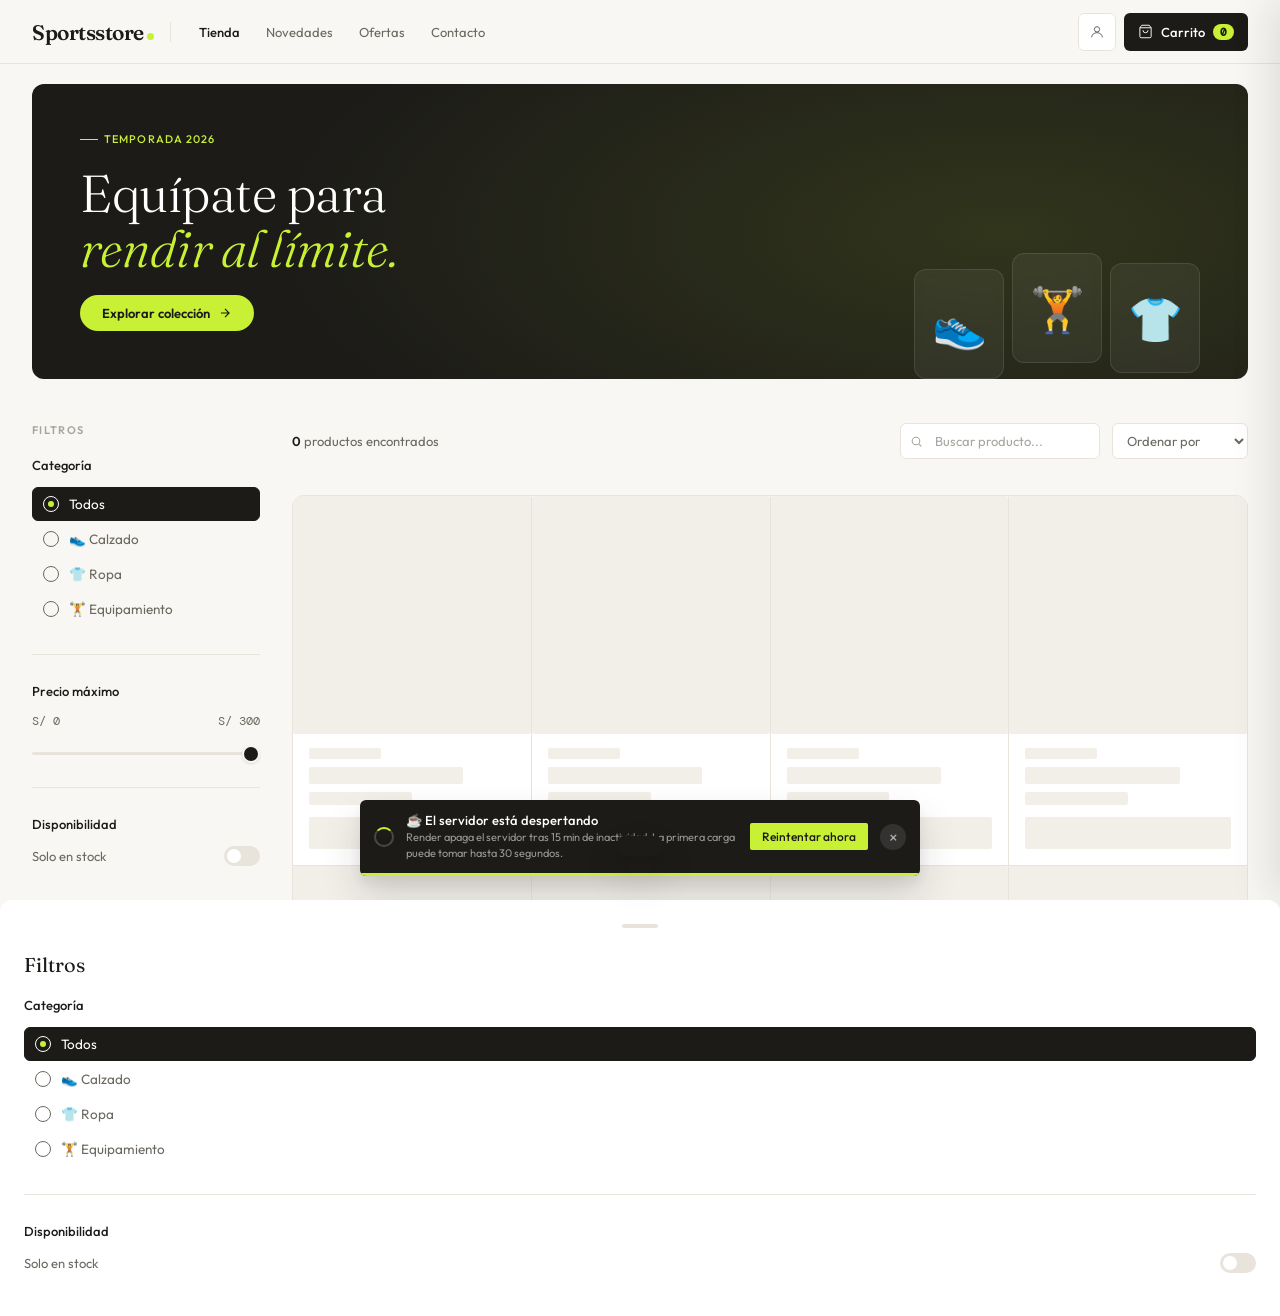
==== index.html @ 64b581b5 "first commit" ====
<!DOCTYPE html>
<html lang="es">
<head>
<meta charset="UTF-8">
<meta name="viewport" content="width=device-width, initial-scale=1.0">
<title>Sportsstore — Equipamiento Deportivo</title>
<link rel="preconnect" href="https://fonts.googleapis.com">
<link href="https://fonts.googleapis.com/css2?family=Fraunces:ital,wght@0,300;0,400;0,600;1,300;1,400&family=DM+Mono:wght@300;400&family=Outfit:wght@300;400;500;600&display=swap" rel="stylesheet">
<link rel="stylesheet" href="styles.css">
</head>
<body>

<nav class="nav">
  <div class="nav-brand">Sportsstore<span class="dot"></span></div>
  <div class="nav-sep"></div>
  <div class="nav-links">
    <button class="nav-link on">Tienda</button>
    <button class="nav-link">Novedades</button>
    <button class="nav-link">Ofertas</button>
    <button class="nav-link">Contacto</button>
  </div>
  <div class="nav-spacer"></div>
  <div class="nav-actions">
    <div id="auth-area">
      <button class="nav-btn" onclick="openModal('login')" title="Iniciar sesión">
        <svg width="16" height="16" viewBox="0 0 24 24" fill="none" stroke="currentColor" stroke-width="1.5"><circle cx="12" cy="8" r="4"/><path d="M4 20c0-4 3.6-7 8-7s8 3 8 7"/></svg>
      </button>
    </div>
    <button class="cart-trigger" onclick="openCart()">
      <svg width="15" height="15" viewBox="0 0 24 24" fill="none" stroke="currentColor" stroke-width="1.5"><path d="M6 2L3 6v14a2 2 0 002 2h14a2 2 0 002-2V6l-3-4z"/><line x1="3" y1="6" x2="21" y2="6"/><path d="M16 10a4 4 0 01-8 0"/></svg>
      <span class="cart-trigger-text">Carrito</span>
      <span class="cart-n" id="cart-count">0</span>
    </button>
  </div>
</nav>

<div class="hero">
  <div class="hero-content">
    <div class="hero-tag">Temporada 2026</div>
    <h1 class="hero-title">Equípate para<br><em>rendir al límite.</em></h1>
    <button class="hero-cta" onclick="scrollToGrid()">
      Explorar colección
      <svg width="14" height="14" viewBox="0 0 24 24" fill="none" stroke="currentColor" stroke-width="2"><path d="M5 12h14M12 5l7 7-7 7"/></svg>
    </button>
  </div>
  <div class="hero-visual">
    <div class="hero-icon">👟</div>
    <div class="hero-icon">🏋️</div>
    <div class="hero-icon">👕</div>
  </div>
</div>

<div class="page" id="grid-anchor">
  <aside class="sidebar" id="sidebar-desktop">
    <div class="sidebar-hd">Filtros</div>
    <div class="filter-block">
      <div class="filter-block-title">Categoría</div>
      <div id="cat-list">
        <div class="cat-opt on" onclick="setFilter('ALL',this)"><div class="radio"></div>Todos<span class="cat-count" id="cnt-all"></span></div>
        <div class="cat-opt" onclick="setFilter('FOOTWEAR',this)"><div class="radio"></div>👟 Calzado<span class="cat-count" id="cnt-fw"></span></div>
        <div class="cat-opt" onclick="setFilter('CLOTHING',this)"><div class="radio"></div>👕 Ropa<span class="cat-count" id="cnt-cl"></span></div>
        <div class="cat-opt" onclick="setFilter('EQUIPMENT',this)"><div class="radio"></div>🏋️ Equipamiento<span class="cat-count" id="cnt-eq"></span></div>
      </div>
    </div>
    <div class="sdiv"></div>
    <div class="filter-block">
      <div class="filter-block-title">Precio máximo</div>
      <div class="price-vals"><span>S/ 0</span><span id="price-lbl">S/ 300</span></div>
      <input type="range" class="slider" min="0" max="300" value="300" id="price-slider" oninput="onPrice(this.value)">
    </div>
    <div class="sdiv"></div>
    <div class="filter-block">
      <div class="filter-block-title">Disponibilidad</div>
      <div class="toggle-row">
        <span>Solo en stock</span>
        <label class="toggle">
          <input type="checkbox" id="stock-toggle" onchange="onStockToggle()">
          <div class="toggle-track"></div>
          <div class="toggle-thumb"></div>
        </label>
      </div>
    </div>
  </aside>

  <main class="main">
    <div class="toolbar">
      <div class="result-info"><strong id="res-n">0</strong> productos encontrados</div>
      <div class="search-box">
        <svg class="ico" width="13" height="13" viewBox="0 0 24 24" fill="none" stroke="currentColor" stroke-width="2"><circle cx="11" cy="11" r="7"/><path d="M21 21l-4.35-4.35"/></svg>
        <input type="text" placeholder="Buscar producto..." autocomplete="off" name="product-search" id="search-in" oninput="onSearch(this.value)">
      </div>
      <select class="sort-sel" onchange="onSort(this.value)">
        <option value="">Ordenar por</option>
        <option value="price-asc">Precio: menor</option>
        <option value="price-desc">Precio: mayor</option>
        <option value="name">Nombre A–Z</option>
        <option value="stock">Más disponibles</option>
      </select>
    </div>
    <div class="chips-row" id="chips-row"></div>
    <div class="pgrid" id="pgrid"></div>
  </main>
</div>

<!-- MOBILE FILTER FAB -->
<button class="filter-fab" onclick="openSheet()" title="Filtros">⚙</button>
<div class="filter-sheet-bg" id="sheet-bg" onclick="closeSheet()"></div>
<div class="filter-sheet" id="filter-sheet">
  <div class="sheet-handle"></div>
  <div style="font-family:'Fraunces',serif;font-size:20px;font-weight:400;margin-bottom:1.25rem">Filtros</div>
  <div class="filter-block">
    <div class="filter-block-title">Categoría</div>
    <div id="cat-list-m">
      <div class="cat-opt on" onclick="setFilter('ALL',this,true)"><div class="radio"></div>Todos</div>
      <div class="cat-opt" onclick="setFilter('FOOTWEAR',this,true)"><div class="radio"></div>👟 Calzado</div>
      <div class="cat-opt" onclick="setFilter('CLOTHING',this,true)"><div class="radio"></div>👕 Ropa</div>
      <div class="cat-opt" onclick="setFilter('EQUIPMENT',this,true)"><div class="radio"></div>🏋️ Equipamiento</div>
    </div>
  </div>
  <div class="sdiv"></div>
  <div class="filter-block">
    <div class="filter-block-title">Disponibilidad</div>
    <div class="toggle-row">
      <span>Solo en stock</span>
      <label class="toggle">
        <input type="checkbox" id="stock-toggle-m" onchange="onStockToggle()">
        <div class="toggle-track"></div>
        <div class="toggle-thumb"></div>
      </label>
    </div>
  </div>
  <button class="btn-submit" style="margin-top:1rem" onclick="closeSheet()">Aplicar filtros</button>
</div>

<!-- AUTH MODAL -->
<div class="overlay" id="auth-ov" onclick="overlayClick(event,'auth-ov')">
  <div class="modal">
    <button class="modal-x" onclick="closeOverlay('auth-ov')">×</button>
    <div class="modal-logo">Sportsstore<span class="dot"></span></div>
    <div id="frm-login">
      <h2 class="modal-h">Bienvenido</h2>
      <p class="modal-sub">Inicia sesión para comprar y ver tus pedidos.</p>
      <div class="modal-msg err" id="le"></div>
      <div class="fld"><label>Correo electrónico</label><input type="email" id="l-em" placeholder="tu@correo.com" autocomplete="email"></div>
      <div class="fld"><label>Contraseña</label><input type="password" id="l-pw" placeholder="••••••••" autocomplete="current-password" onkeydown="if(event.key==='Enter')doLogin()"></div>
      <button class="btn-submit" onclick="doLogin()">Iniciar sesión</button>
      <div class="modal-switch">¿Sin cuenta? <a onclick="switchForm('register')">Regístrate gratis</a></div>
    </div>
    <div id="frm-register" style="display:none">
      <h2 class="modal-h">Crear cuenta</h2>
      <p class="modal-sub">Únete y empieza a comprar hoy.</p>
      <div class="modal-msg err" id="re"></div>
      <div class="modal-msg ok" id="rs"></div>
      <div class="fld-row">
        <div class="fld"><label>Nombre</label><input type="text" id="r-fn" placeholder="Juan" autocomplete="given-name"></div>
        <div class="fld"><label>Apellido</label><input type="text" id="r-ln" placeholder="Pérez" autocomplete="family-name"></div>
      </div>
      <div class="fld"><label>Correo</label><input type="email" id="r-em" placeholder="tu@correo.com" autocomplete="email"></div>
      <div class="fld"><label>Contraseña</label><input type="password" id="r-pw" placeholder="Mínimo 8 caracteres" autocomplete="new-password"></div>
      <button class="btn-submit" onclick="doRegister()">Crear cuenta</button>
      <div class="modal-switch">¿Ya tienes cuenta? <a onclick="switchForm('login')">Iniciar sesión</a></div>
    </div>
  </div>
</div>

<!-- CART SIDEBAR -->
<div class="cart-bg" id="cart-bg" onclick="closeCart()"></div>
<div class="cart-panel" id="cart-panel">
  <div class="cart-hd">
    <div class="cart-hd-left">
      <h3 class="cart-title">Mi carrito</h3>
      <span class="cart-n-badge" id="cart-badge-n">0 items</span>
    </div>
    <button class="cart-close" onclick="closeCart()">×</button>
  </div>
  <div class="cart-body" id="cart-body"></div>
  <div class="cart-ft" id="cart-ft" style="display:none">
    <div class="cart-rows">
      <div class="cart-row"><span>Subtotal</span><span id="ct-sub" style="font-family:'DM Mono',monospace">S/ 0.00</span></div>
      <div class="cart-row"><span>Envío</span><span class="free-ship">Gratis 🎉</span></div>
      <div class="cart-hr"></div>
      <div class="cart-row total"><span>Total</span><span class="total-val" id="ct-total">S/ 0.00</span></div>
    </div>
    <button class="btn-checkout" onclick="doCheckout()">
      Confirmar pedido
      <svg width="14" height="14" viewBox="0 0 24 24" fill="none" stroke="currentColor" stroke-width="2"><path d="M5 12h14M12 5l7 7-7 7"/></svg>
    </button>
    <div class="secure-note">
      <svg width="11" height="11" viewBox="0 0 24 24" fill="none" stroke="currentColor" stroke-width="2"><rect x="3" y="11" width="18" height="11" rx="2"/><path d="M7 11V7a5 5 0 0110 0v4"/></svg>
      Pago seguro · Devolución gratis
    </div>
  </div>
</div>

<!-- COLD START BANNER -->
<div class="cold-banner" id="cold-banner"></div>

<div class="toast" id="toast">
  <span class="toast-icon" id="t-icon"></span>
  <span id="t-msg"></span>
</div>

<script src="app.js"></script>
</body>
</html>
---- styles.css ----
/* ═══════════════════════════════════════════
   RESET & TOKENS
═══════════════════════════════════════════ */
*{margin:0;padding:0;box-sizing:border-box}
:root{
  --ink:#1C1B18;--ink2:#3A3832;--ink3:#6B6860;--ink4:#A8A59E;
  --paper:#F9F7F3;--paper2:#F2EFE9;--paper3:#E8E4DC;
  --lime:#C8F135;--lime-dark:#9BBF1A;
  --white:#FFFFFF;--red:#D93025;--green:#1A7A45;--amber:#B45309;
  --r:2px;--r2:6px;--r3:12px;--r4:100px;
  --nav-h:64px;--sidebar:260px;
  --transition:.2s cubic-bezier(.4,0,.2,1);
  --shadow-sm:0 1px 3px rgba(28,27,24,.08),0 1px 2px rgba(28,27,24,.06);
  --shadow:0 4px 16px rgba(28,27,24,.10),0 2px 6px rgba(28,27,24,.06);
  --shadow-lg:0 20px 40px rgba(28,27,24,.14),0 8px 16px rgba(28,27,24,.08);
}
html{scroll-behavior:smooth;-webkit-font-smoothing:antialiased;overflow-x:hidden}
body{font-family:'Outfit',sans-serif;background:var(--paper);color:var(--ink);min-height:100vh;overflow-x:hidden;max-width:100vw}
img,svg{display:block}
button,input,select{font-family:inherit}

/* NAV */
.nav{position:sticky;top:0;z-index:200;height:var(--nav-h);display:flex;align-items:center;padding:0 clamp(1rem,3vw,2rem);gap:1rem;background:rgba(249,247,243,.92);backdrop-filter:blur(20px);border-bottom:1px solid var(--paper3);width:100%;overflow:hidden}
.nav-brand{font-family:'Fraunces',serif;font-size:21px;font-weight:600;letter-spacing:-.5px;color:var(--ink);display:flex;align-items:baseline;gap:1px;flex-shrink:0}
.nav-brand .dot{width:7px;height:7px;border-radius:50%;background:var(--lime);margin-left:2px;margin-bottom:2px;display:inline-block;flex-shrink:0}
.nav-sep{width:1px;height:20px;background:var(--paper3);flex-shrink:0}
.nav-links{display:flex;gap:.125rem;overflow:hidden}
.nav-link{font-size:13px;font-weight:400;color:var(--ink3);background:none;border:none;cursor:pointer;padding:6px 12px;border-radius:var(--r2);transition:color var(--transition),background var(--transition);white-space:nowrap}
.nav-link:hover{color:var(--ink);background:var(--paper2)}
.nav-link.on{color:var(--ink);font-weight:500}
.nav-spacer{flex:1;min-width:0}
.nav-actions{display:flex;align-items:center;gap:.5rem;flex-shrink:0}
.nav-btn{width:38px;height:38px;border-radius:var(--r2);border:1px solid var(--paper3);background:var(--white);cursor:pointer;display:flex;align-items:center;justify-content:center;color:var(--ink3);transition:all var(--transition);flex-shrink:0}
.nav-btn:hover{border-color:var(--ink3);color:var(--ink);background:var(--paper2)}
.cart-trigger{display:flex;align-items:center;gap:8px;height:38px;padding:0 14px;background:var(--ink);color:var(--white);border:none;border-radius:var(--r2);font-size:13px;font-weight:500;cursor:pointer;transition:opacity var(--transition);flex-shrink:0}
.cart-trigger:hover{opacity:.82}
.cart-trigger-text{white-space:nowrap}
.cart-n{background:var(--lime);color:var(--ink);font-size:11px;font-weight:600;border-radius:var(--r4);padding:1px 7px;min-width:20px;text-align:center;font-family:'DM Mono',monospace;flex-shrink:0}
.auth-chip{display:flex;align-items:center;gap:7px;height:38px;padding:0 12px;border:1px solid var(--paper3);border-radius:var(--r4);background:var(--white);font-size:13px;white-space:nowrap;overflow:hidden;max-width:200px}
.auth-chip .dot{width:7px;height:7px;border-radius:50%;background:var(--green);flex-shrink:0}

/* HERO */
.hero{margin:1.25rem clamp(1rem,3vw,2rem);border-radius:var(--r3);overflow:hidden;background:var(--ink);color:var(--white);display:grid;grid-template-columns:1fr auto;align-items:stretch;min-height:200px;position:relative}
.hero::before{content:'';position:absolute;inset:0;background:radial-gradient(ellipse 60% 100% at 80% 50%, rgba(200,241,53,.12), transparent);pointer-events:none}
.hero-content{padding:clamp(1.5rem,4vw,3rem);position:relative;z-index:1;display:flex;flex-direction:column;justify-content:center;gap:1.25rem}
.hero-tag{display:inline-flex;align-items:center;gap:6px;font-size:11px;font-weight:500;text-transform:uppercase;letter-spacing:.1em;color:var(--lime)}
.hero-tag::before{content:'';width:18px;height:1px;background:var(--lime)}
.hero-title{font-family:'Fraunces',serif;font-size:clamp(28px,5vw,52px);font-weight:300;line-height:1.05;letter-spacing:-.5px}
.hero-title em{font-style:italic;color:var(--lime)}
.hero-cta{display:inline-flex;align-items:center;gap:8px;background:var(--lime);color:var(--ink);font-size:13px;font-weight:600;border:none;border-radius:var(--r4);padding:10px 22px;cursor:pointer;transition:transform var(--transition),box-shadow var(--transition);align-self:flex-start}
.hero-cta:hover{transform:translateY(-1px);box-shadow:0 8px 20px rgba(200,241,53,.35)}
.hero-cta svg{transition:transform var(--transition)}
.hero-cta:hover svg{transform:translateX(3px)}
.hero-visual{display:flex;align-items:flex-end;padding:0 clamp(1.5rem,4vw,3rem) 0 0;position:relative;z-index:1;gap:.5rem}
.hero-icon{width:clamp(60px,10vw,90px);height:clamp(70px,12vw,110px);background:rgba(255,255,255,.06);border:1px solid rgba(255,255,255,.1);border-radius:var(--r3);display:flex;align-items:center;justify-content:center;font-size:clamp(28px,5vw,44px);backdrop-filter:blur(4px)}
.hero-icon:nth-child(2){transform:translateY(-16px)}
.hero-icon:nth-child(3){transform:translateY(-6px)}

/* LAYOUT */
.page{display:flex;gap:0;max-width:1320px;margin:0 auto;padding:0 clamp(1rem,3vw,2rem) 5rem}

/* SIDEBAR */
.sidebar{width:var(--sidebar);flex-shrink:0;padding-right:2rem;padding-top:1.5rem}
.sidebar-hd{font-size:11px;font-weight:600;text-transform:uppercase;letter-spacing:.12em;color:var(--ink4);margin-bottom:1.25rem}
.filter-block{margin-bottom:1.75rem}
.filter-block-title{font-size:13px;font-weight:500;color:var(--ink);margin-bottom:.875rem;display:flex;align-items:center;justify-content:space-between}
.filter-block-title button{font-size:11px;color:var(--ink4);background:none;border:none;cursor:pointer;font-family:'Outfit',sans-serif;transition:color var(--transition)}
.filter-block-title button:hover{color:var(--ink)}
.cat-opt{display:flex;align-items:center;gap:10px;padding:7px 10px;border-radius:var(--r2);cursor:pointer;color:var(--ink3);font-size:13.5px;transition:all var(--transition);margin-bottom:1px;border:1px solid transparent}
.cat-opt:hover{background:var(--paper2);color:var(--ink)}
.cat-opt.on{background:var(--ink);color:var(--white);border-color:var(--ink)}
.cat-opt .radio{width:16px;height:16px;border-radius:50%;border:1.5px solid currentColor;display:flex;align-items:center;justify-content:center;flex-shrink:0;transition:all var(--transition)}
.cat-opt.on .radio::after{content:'';width:6px;height:6px;border-radius:50%;background:var(--lime)}
.cat-count{margin-left:auto;font-size:11px;font-family:'DM Mono',monospace;opacity:.5}
.price-vals{display:flex;justify-content:space-between;font-size:12px;font-family:'DM Mono',monospace;color:var(--ink3);margin-bottom:.625rem}
.slider{width:100%;-webkit-appearance:none;appearance:none;height:3px;border-radius:10px;background:var(--paper3);cursor:pointer;outline:none}
.slider::-webkit-slider-thumb{-webkit-appearance:none;width:18px;height:18px;border-radius:50%;background:var(--ink);cursor:pointer;border:2px solid var(--paper);box-shadow:var(--shadow-sm);transition:transform var(--transition)}
.slider::-webkit-slider-thumb:hover{transform:scale(1.2)}
.sizes{display:flex;flex-wrap:wrap;gap:.375rem}
.sz{font-size:12px;font-weight:500;padding:5px 12px;border:1px solid var(--paper3);border-radius:var(--r);cursor:pointer;background:var(--white);color:var(--ink3);transition:all var(--transition)}
.sz:hover{border-color:var(--ink3);color:var(--ink)}
.sz.on{background:var(--ink);color:var(--white);border-color:var(--ink)}
.sdiv{height:1px;background:var(--paper3);margin-bottom:1.75rem}
.toggle-row{display:flex;align-items:center;justify-content:space-between;font-size:13px;color:var(--ink3)}
.toggle{position:relative;width:36px;height:20px;flex-shrink:0}
.toggle input{opacity:0;width:0;height:0}
.toggle-track{position:absolute;inset:0;background:var(--paper3);border-radius:var(--r4);cursor:pointer;transition:background var(--transition)}
.toggle input:checked+.toggle-track{background:var(--ink)}
.toggle-thumb{position:absolute;top:3px;left:3px;width:14px;height:14px;border-radius:50%;background:var(--white);transition:transform var(--transition);pointer-events:none}
.toggle input:checked~.toggle-thumb{transform:translateX(16px)}

/* MAIN CONTENT */
.main{flex:1;min-width:0;padding-top:1.5rem}
.toolbar{display:flex;align-items:center;gap:.75rem;margin-bottom:1.25rem;flex-wrap:wrap}
.result-info{font-size:13px;color:var(--ink3);flex:1;min-width:80px}
.result-info strong{color:var(--ink);font-weight:600}
.search-box{position:relative;display:flex;align-items:center}
.search-box .ico{position:absolute;left:10px;color:var(--ink4);pointer-events:none;flex-shrink:0}
.search-box input{height:36px;padding:0 12px 0 34px;border:1px solid var(--paper3);border-radius:var(--r2);background:var(--white);color:var(--ink);font-size:13px;outline:none;width:clamp(130px,18vw,200px);transition:border var(--transition),width var(--transition)}
.search-box input:focus{border-color:var(--ink);width:clamp(160px,22vw,240px)}
.search-box input::placeholder{color:var(--ink4)}
.sort-sel{height:36px;padding:0 10px;border:1px solid var(--paper3);border-radius:var(--r2);background:var(--white);color:var(--ink3);font-size:13px;cursor:pointer;outline:none;font-family:'Outfit',sans-serif}
.chips-row{display:flex;gap:.375rem;flex-wrap:wrap;margin-bottom:1rem;align-items:center}
.chip{display:inline-flex;align-items:center;gap:5px;font-size:12px;padding:4px 10px;border:1px solid var(--paper3);border-radius:var(--r4);background:var(--white);color:var(--ink3)}
.chip-x{border:none;background:none;cursor:pointer;color:var(--ink4);font-size:15px;line-height:1;padding:0;transition:color var(--transition)}
.chip-x:hover{color:var(--red)}
.clear-btn{font-size:12px;color:var(--lime-dark);font-weight:500;border:none;background:none;cursor:pointer;font-family:'Outfit',sans-serif;padding:4px 8px;transition:opacity var(--transition)}
.clear-btn:hover{opacity:.7}

/* PRODUCT GRID */
.pgrid{display:grid;grid-template-columns:repeat(auto-fill,minmax(200px,1fr));gap:1px;background:var(--paper3);border:1px solid var(--paper3);border-radius:var(--r3);overflow:hidden}
.pcard{background:var(--white);display:flex;flex-direction:column;cursor:pointer;position:relative;transition:background var(--transition)}
.pcard:hover{background:var(--paper)}
.pcard-img{aspect-ratio:1/1;background:var(--paper2);display:flex;align-items:center;justify-content:center;font-size:clamp(40px,8vw,64px);position:relative;overflow:hidden;transition:transform var(--transition)}
.pcard:hover .pcard-img{transform:scale(1.02)}
.badge{position:absolute;top:.625rem;left:.625rem;font-size:10px;font-weight:600;padding:3px 8px;border-radius:var(--r4);letter-spacing:.04em;z-index:1}
.badge-sale{background:var(--lime);color:var(--ink)}
.badge-new{background:var(--ink);color:var(--white)}
.badge-out{background:var(--paper3);color:var(--ink4)}
.badge-low{background:#FEF3C7;color:#92400E}
.wish-btn{position:absolute;top:.625rem;right:.625rem;z-index:1;width:30px;height:30px;border-radius:50%;background:rgba(255,255,255,.88);border:none;cursor:pointer;display:flex;align-items:center;justify-content:center;opacity:0;transition:opacity var(--transition),transform var(--transition);backdrop-filter:blur(4px);color:var(--ink3)}
.pcard:hover .wish-btn{opacity:1}
.wish-btn:hover{transform:scale(1.12);color:var(--red)}
.pcard-body{padding:.875rem 1rem 1rem;display:flex;flex-direction:column;gap:.375rem;flex:1}
.pcard-cat{font-size:10px;color:var(--ink4);text-transform:uppercase;letter-spacing:.1em;font-weight:500}
.pcard-name{font-family:'Fraunces',serif;font-size:16px;font-weight:400;line-height:1.2;color:var(--ink)}
.pcard-brand{font-size:12px;color:var(--ink4)}
.pcard-stars{display:flex;align-items:center;gap:4px;margin-top:2px}
.stars{display:flex;gap:1px}
.star{font-size:11px;color:#F59E0B}
.star.off{color:var(--paper3)}
.review-n{font-size:11px;color:var(--ink4);font-family:'DM Mono',monospace}
.pcard-foot{display:flex;align-items:center;justify-content:space-between;margin-top:auto;padding-top:.625rem;gap:.5rem}
.pcard-price{font-family:'DM Mono',monospace;font-size:15px;font-weight:400;color:var(--ink)}
.out-txt{font-size:11px;color:var(--ink4);text-transform:uppercase;letter-spacing:.06em}
.add-btn{display:flex;align-items:center;gap:5px;font-size:12px;font-weight:500;padding:7px 13px;border-radius:var(--r);border:1.5px solid var(--paper3);background:var(--white);color:var(--ink);cursor:pointer;transition:all var(--transition);white-space:nowrap;flex-shrink:0}
.add-btn:hover{background:var(--ink);color:var(--white);border-color:var(--ink)}
.add-btn:active{transform:scale(.96)}
.stock-warn{font-size:11px;color:var(--amber);font-weight:500;margin-top:2px}

/* SKELETON */
.sk{background:var(--paper2);border-radius:var(--r);animation:pulse 1.4s ease-in-out infinite}
@keyframes pulse{0%,100%{opacity:1}50%{opacity:.35}}

/* EMPTY */
.empty{grid-column:1/-1;padding:5rem 2rem;text-align:center;background:var(--white)}
.empty-icon{font-size:48px;margin-bottom:1rem}
.empty-title{font-family:'Fraunces',serif;font-size:22px;font-weight:300;margin-bottom:.5rem}
.empty-sub{font-size:13px;color:var(--ink4);line-height:1.6}

/* ═══════════════════════════════════════════
   COLD START BANNER
═══════════════════════════════════════════ */
.cold-banner{
  position:fixed;bottom:1.5rem;left:50%;
  transform:translateX(-50%) translateY(calc(100% + 2rem));
  z-index:400;
  width:min(560px,calc(100vw - 2rem));
  background:var(--ink);color:var(--white);
  border-radius:var(--r2);
  overflow:hidden;
  box-shadow:var(--shadow-lg);
  transition:transform .35s cubic-bezier(.34,1.2,.64,1);
  pointer-events:auto;
}
.cold-banner.show{
  transform:translateX(-50%) translateY(0);
}
.cold-banner.error{
  background:#3B1515;
  border:1px solid rgba(217,48,37,.3);
}
.cold-inner{
  display:flex;align-items:center;gap:12px;
  padding:12px 14px;
}
.cold-spinner{
  width:20px;height:20px;flex-shrink:0;
  border:2px solid rgba(255,255,255,.2);
  border-top-color:var(--lime);
  border-radius:50%;
  animation:spin .8s linear infinite;
}
@keyframes spin{to{transform:rotate(360deg)}}
.cold-body{flex:1;min-width:0}
.cold-title{
  font-size:13px;font-weight:500;
  white-space:nowrap;overflow:hidden;text-overflow:ellipsis;
}
.cold-sub{
  font-size:11px;color:rgba(255,255,255,.55);
  margin-top:2px;line-height:1.4;
}
.cold-retry{
  flex-shrink:0;
  font-size:12px;font-weight:500;
  padding:6px 12px;border-radius:var(--r);
  background:var(--lime);color:var(--ink);
  border:none;cursor:pointer;
  font-family:'Outfit',sans-serif;
  transition:opacity var(--transition);
  white-space:nowrap;
}
.cold-retry:hover{opacity:.85}
.cold-close{
  flex-shrink:0;
  width:26px;height:26px;
  border-radius:50%;border:none;
  background:rgba(255,255,255,.1);
  color:rgba(255,255,255,.6);
  font-size:16px;cursor:pointer;
  display:flex;align-items:center;justify-content:center;
  transition:all var(--transition);
}
.cold-close:hover{background:rgba(255,255,255,.2);color:var(--white)}
.cold-progress{
  height:3px;background:rgba(255,255,255,.1);
}
.cold-progress-bar{
  height:100%;width:0%;
  background:var(--lime);
  border-radius:0 2px 2px 0;
}

/* MODAL */
.overlay{position:fixed;inset:0;z-index:500;background:rgba(28,27,24,.6);display:none;align-items:center;justify-content:center;padding:1rem;backdrop-filter:blur(8px)}
.overlay.open{display:flex}
.modal{background:var(--white);border-radius:var(--r3);padding:clamp(1.5rem,4vw,2.5rem);width:100%;max-width:400px;position:relative;animation:modalIn .22s cubic-bezier(.34,1.56,.64,1);box-shadow:var(--shadow-lg)}
@keyframes modalIn{from{transform:translateY(16px) scale(.97);opacity:0}to{transform:translateY(0) scale(1);opacity:1}}
.modal-x{position:absolute;top:.875rem;right:.875rem;width:30px;height:30px;border-radius:50%;border:none;background:var(--paper2);cursor:pointer;color:var(--ink3);font-size:18px;display:flex;align-items:center;justify-content:center;transition:all var(--transition)}
.modal-x:hover{background:var(--paper3);color:var(--ink)}
.modal-logo{font-family:'Fraunces',serif;font-size:17px;margin-bottom:1.75rem;display:flex;align-items:center;gap:4px}
.modal-logo .dot{width:7px;height:7px;border-radius:50%;background:var(--lime);margin-top:1px}
.modal-h{font-family:'Fraunces',serif;font-size:26px;font-weight:300;margin-bottom:.25rem;letter-spacing:-.3px}
.modal-sub{font-size:13px;color:var(--ink4);margin-bottom:1.5rem;line-height:1.5}
.fld{margin-bottom:.875rem}
.fld label{display:block;font-size:11px;font-weight:500;color:var(--ink4);margin-bottom:5px;text-transform:uppercase;letter-spacing:.07em}
.fld input{width:100%;height:42px;padding:0 12px;border:1.5px solid var(--paper3);border-radius:var(--r2);font-size:14px;outline:none;color:var(--ink);background:var(--white);transition:border var(--transition)}
.fld input:focus{border-color:var(--ink)}
.fld-row{display:grid;grid-template-columns:1fr 1fr;gap:.75rem}
.btn-submit{width:100%;height:44px;background:var(--ink);color:var(--white);border:none;border-radius:var(--r2);font-size:14px;font-weight:500;cursor:pointer;margin-top:.5rem;transition:opacity var(--transition);font-family:'Outfit',sans-serif}
.btn-submit:hover{opacity:.82}
.modal-switch{font-size:13px;color:var(--ink4);text-align:center;margin-top:1rem}
.modal-switch a{color:var(--ink);font-weight:500;cursor:pointer;text-decoration:underline}
.modal-msg{font-size:13px;padding:9px 12px;border-radius:var(--r2);margin-bottom:.875rem;display:none;line-height:1.4}
.modal-msg.err{background:#FEF2F2;color:var(--red);border:1px solid #FECACA}
.modal-msg.ok{background:#ECFDF5;color:var(--green);border:1px solid #A7F3D0}

/* CART SIDEBAR */
.cart-bg{position:fixed;inset:0;z-index:300;background:rgba(28,27,24,.45);display:none}
.cart-bg.open{display:block}
.cart-panel{position:fixed;top:0;right:0;z-index:301;width:min(460px,100vw);height:100dvh;background:var(--white);display:flex;flex-direction:column;border-left:1px solid var(--paper3);transform:translateX(100%);transition:transform .3s cubic-bezier(.4,0,.2,1);box-shadow:-8px 0 40px rgba(28,27,24,.12)}
.cart-panel.open{transform:translateX(0)}
.cart-hd{display:flex;align-items:center;justify-content:space-between;padding:1.25rem 1.5rem;border-bottom:1px solid var(--paper3);flex-shrink:0}
.cart-hd-left{display:flex;align-items:center;gap:.75rem}
.cart-title{font-family:'Fraunces',serif;font-size:20px;font-weight:400}
.cart-n-badge{font-size:11px;font-family:'DM Mono',monospace;background:var(--paper2);color:var(--ink4);padding:2px 8px;border-radius:var(--r4)}
.cart-close{width:32px;height:32px;border-radius:50%;border:none;background:var(--paper2);cursor:pointer;color:var(--ink3);font-size:18px;display:flex;align-items:center;justify-content:center;transition:all var(--transition)}
.cart-close:hover{background:var(--paper3);color:var(--ink)}
.cart-body{flex:1;overflow-y:auto;padding:1.25rem 1.5rem;display:flex;flex-direction:column;gap:.75rem}
.cart-body::-webkit-scrollbar{width:4px}
.cart-body::-webkit-scrollbar-track{background:var(--paper2)}
.cart-body::-webkit-scrollbar-thumb{background:var(--paper3);border-radius:2px}
.ci{display:flex;gap:12px;background:var(--paper);border:1px solid var(--paper3);border-radius:var(--r2);padding:12px;transition:background var(--transition)}
.ci:hover{background:var(--paper2)}
.ci-thumb{width:70px;height:70px;flex-shrink:0;border-radius:var(--r2);background:var(--paper2);display:flex;align-items:center;justify-content:center;font-size:30px}
.ci-body{flex:1;min-width:0;display:flex;flex-direction:column;gap:4px}
.ci-name{font-size:14px;font-weight:500;line-height:1.3;white-space:nowrap;overflow:hidden;text-overflow:ellipsis}
.ci-brand{font-size:12px;color:var(--ink4)}
.ci-row{display:flex;align-items:center;justify-content:space-between;margin-top:6px}
.qty-ctrl{display:flex;align-items:center;gap:2px;background:var(--white);border:1px solid var(--paper3);border-radius:var(--r);overflow:hidden}
.q-btn{width:28px;height:28px;border:none;background:none;cursor:pointer;color:var(--ink3);font-size:16px;display:flex;align-items:center;justify-content:center;transition:all var(--transition)}
.q-btn:hover{background:var(--ink);color:var(--white)}
.q-n{font-family:'DM Mono',monospace;font-size:13px;min-width:28px;text-align:center;font-weight:400}
.ci-price{font-family:'DM Mono',monospace;font-size:14px;font-weight:400}
.ci-del{border:none;background:none;cursor:pointer;font-size:11px;color:var(--ink4);font-family:'Outfit',sans-serif;display:flex;align-items:center;gap:3px;padding:0;margin-top:4px;transition:color var(--transition);align-self:flex-start}
.ci-del:hover{color:var(--red)}
.cart-empty{flex:1;display:flex;flex-direction:column;align-items:center;justify-content:center;gap:.75rem;padding:2rem}
.cart-empty-icon{font-size:48px}
.cart-empty-title{font-family:'Fraunces',serif;font-size:20px;font-weight:300;color:var(--ink)}
.cart-empty-sub{font-size:13px;color:var(--ink4);text-align:center;line-height:1.6}
.cart-ft{padding:1.25rem 1.5rem;border-top:1px solid var(--paper3);flex-shrink:0;background:var(--white)}
.cart-rows{display:flex;flex-direction:column;gap:.5rem;margin-bottom:1.125rem}
.cart-row{display:flex;justify-content:space-between;align-items:center;font-size:13px}
.cart-row span:first-child{color:var(--ink4)}
.cart-row.total span:first-child{color:var(--ink);font-weight:500;font-size:14px}
.cart-row.total .total-val{font-family:'Fraunces',serif;font-size:22px;font-weight:300}
.cart-hr{height:1px;background:var(--paper3);margin:.625rem 0}
.free-ship{color:var(--green)!important;font-weight:500}
.btn-checkout{width:100%;height:46px;background:var(--ink);color:var(--white);border:none;border-radius:var(--r2);font-size:14px;font-weight:500;cursor:pointer;display:flex;align-items:center;justify-content:center;gap:8px;font-family:'Outfit',sans-serif;transition:opacity var(--transition)}
.btn-checkout:hover{opacity:.82}
.secure-note{display:flex;align-items:center;justify-content:center;gap:5px;font-size:11px;color:var(--ink4);margin-top:.75rem}

/* TOAST */
.toast{position:fixed;bottom:6rem;left:50%;transform:translateX(-50%) translateY(calc(100% + 2rem));background:var(--ink);color:var(--white);padding:10px 18px;border-radius:var(--r2);font-size:13px;z-index:999;display:flex;align-items:center;gap:8px;white-space:nowrap;box-shadow:var(--shadow-lg);transition:transform .3s cubic-bezier(.34,1.56,.64,1);pointer-events:none}
.toast.show{transform:translateX(-50%) translateY(0)}
.toast-icon{font-size:15px}

/* MOBILE FILTER FAB & SHEET */
.filter-fab{display:none;position:fixed;bottom:1.5rem;right:1.5rem;z-index:100;width:52px;height:52px;border-radius:50%;background:var(--ink);color:var(--white);border:none;cursor:pointer;box-shadow:var(--shadow-lg);align-items:center;justify-content:center;font-size:20px;transition:transform var(--transition)}
.filter-fab:hover{transform:scale(1.06)}
.filter-sheet-bg{position:fixed;inset:0;background:rgba(28,27,24,.5);z-index:400;display:none;backdrop-filter:blur(4px)}
.filter-sheet-bg.open{display:block}
.filter-sheet{position:fixed;bottom:0;left:0;right:0;z-index:401;background:var(--white);border-radius:var(--r3) var(--r3) 0 0;padding:1.5rem;transform:translateY(100%);transition:transform .3s cubic-bezier(.4,0,.2,1);max-height:80dvh;overflow-y:auto}
.filter-sheet.open{transform:translateY(0)}
.sheet-handle{width:36px;height:4px;border-radius:2px;background:var(--paper3);margin:0 auto 1.5rem}

/* RESPONSIVE */
@media(max-width:900px){.sidebar{display:none}.hero-visual{display:none}.nav-links{display:none}.nav-sep{display:none}.pgrid{grid-template-columns:repeat(auto-fill,minmax(170px,1fr))}.filter-fab{display:flex}}
@media(max-width:600px){.hero{grid-template-columns:1fr}.hero-visual{display:none}.pgrid{grid-template-columns:repeat(2,1fr)}.sort-sel{display:none}.toolbar{gap:.5rem}.cart-trigger{padding:0 10px;gap:4px}.cart-trigger-text{display:none}.nav{gap:.5rem;padding:0 .75rem}.nav-brand{font-size:18px}}
@media(max-width:380px){.pgrid{grid-template-columns:1fr}.fld-row{grid-template-columns:1fr}}
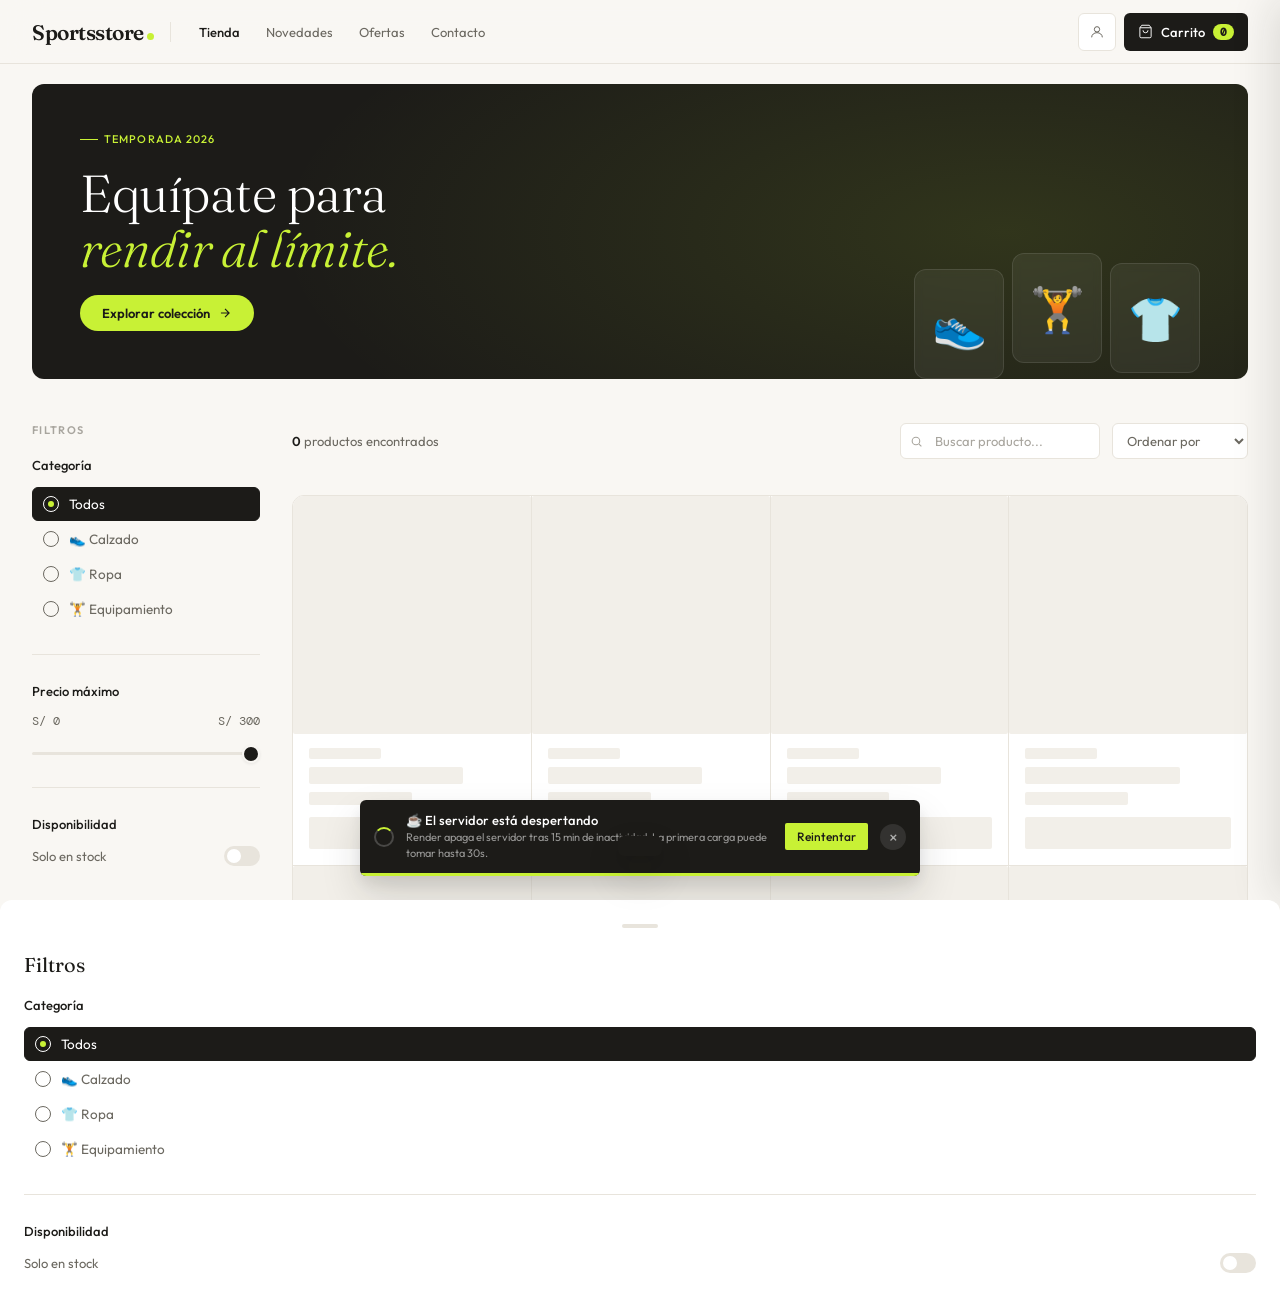
==== commit f82b912f: "test" ====
--- a/index.html
+++ b/index.html
@@ -3,7 +3,7 @@
 <head>
 <meta charset="UTF-8">
 <meta name="viewport" content="width=device-width, initial-scale=1.0">
-<title>Sportsstore — Equipamiento Deportivo</title>
+<title>Sportsstore — Equipamientooo Deportivo</title>
 <link rel="preconnect" href="https://fonts.googleapis.com">
 <link href="https://fonts.googleapis.com/css2?family=Fraunces:ital,wght@0,300;0,400;0,600;1,300;1,400&family=DM+Mono:wght@300;400&family=Outfit:wght@300;400;500;600&display=swap" rel="stylesheet">
 <link rel="stylesheet" href="styles.css">
--- a/styles.css
+++ b/styles.css
@@ -1,6 +1,4 @@
-/* ═══════════════════════════════════════════
-   RESET & TOKENS
-═══════════════════════════════════════════ */
+/* RESET & TOKENS */
 *{margin:0;padding:0;box-sizing:border-box}
 :root{
   --ink:#1C1B18;--ink2:#3A3832;--ink3:#6B6860;--ink4:#A8A59E;
@@ -10,8 +8,8 @@
   --r:2px;--r2:6px;--r3:12px;--r4:100px;
   --nav-h:64px;--sidebar:260px;
   --transition:.2s cubic-bezier(.4,0,.2,1);
-  --shadow-sm:0 1px 3px rgba(28,27,24,.08),0 1px 2px rgba(28,27,24,.06);
-  --shadow:0 4px 16px rgba(28,27,24,.10),0 2px 6px rgba(28,27,24,.06);
+  --shadow-sm:0 1px 3px rgba(28,27,24,.08);
+  --shadow:0 4px 16px rgba(28,27,24,.10);
   --shadow-lg:0 20px 40px rgba(28,27,24,.14),0 8px 16px rgba(28,27,24,.08);
 }
 html{scroll-behavior:smooth;-webkit-font-smoothing:antialiased;overflow-x:hidden}
@@ -36,8 +34,45 @@
 .cart-trigger:hover{opacity:.82}
 .cart-trigger-text{white-space:nowrap}
 .cart-n{background:var(--lime);color:var(--ink);font-size:11px;font-weight:600;border-radius:var(--r4);padding:1px 7px;min-width:20px;text-align:center;font-family:'DM Mono',monospace;flex-shrink:0}
-.auth-chip{display:flex;align-items:center;gap:7px;height:38px;padding:0 12px;border:1px solid var(--paper3);border-radius:var(--r4);background:var(--white);font-size:13px;white-space:nowrap;overflow:hidden;max-width:200px}
-.auth-chip .dot{width:7px;height:7px;border-radius:50%;background:var(--green);flex-shrink:0}
+
+/* AUTH CHIP — con enlace "Mis pedidos" */
+.auth-chip{
+  display:flex;align-items:center;gap:0;
+  height:38px;
+  border:1px solid var(--paper3);border-radius:var(--r4);
+  background:var(--white);
+  overflow:hidden;flex-shrink:0;
+  max-width:230px;
+}
+.auth-chip .dot{
+  width:7px;height:7px;border-radius:50%;
+  background:var(--green);flex-shrink:0;
+  margin-left:12px;
+}
+.auth-chip-name{
+  font-size:13px;font-weight:500;color:var(--ink);
+  white-space:nowrap;overflow:hidden;text-overflow:ellipsis;
+  max-width:72px;padding:0 6px 0 7px;
+}
+.auth-chip-orders{
+  font-size:12px;color:var(--ink4);
+  text-decoration:none;font-family:'Outfit',sans-serif;
+  white-space:nowrap;padding:0 8px;
+  border-left:1px solid var(--paper3);
+  height:100%;display:flex;align-items:center;
+  transition:color var(--transition),background var(--transition);
+  flex-shrink:0;
+}
+.auth-chip-orders:hover{color:var(--ink);background:var(--paper2)}
+.auth-chip-logout{
+  background:none;border:none;border-left:1px solid var(--paper3);
+  cursor:pointer;font-size:12px;color:var(--ink4);
+  font-family:'Outfit',sans-serif;white-space:nowrap;
+  height:100%;padding:0 10px;
+  transition:color var(--transition),background var(--transition);
+  flex-shrink:0;
+}
+.auth-chip-logout:hover{color:var(--red);background:#FEF2F2}
 
 /* HERO */
 .hero{margin:1.25rem clamp(1rem,3vw,2rem);border-radius:var(--r3);overflow:hidden;background:var(--ink);color:var(--white);display:grid;grid-template-columns:1fr auto;align-items:stretch;min-height:200px;position:relative}
@@ -89,7 +124,7 @@
 .toggle-thumb{position:absolute;top:3px;left:3px;width:14px;height:14px;border-radius:50%;background:var(--white);transition:transform var(--transition);pointer-events:none}
 .toggle input:checked~.toggle-thumb{transform:translateX(16px)}
 
-/* MAIN CONTENT */
+/* MAIN */
 .main{flex:1;min-width:0;padding-top:1.5rem}
 .toolbar{display:flex;align-items:center;gap:.75rem;margin-bottom:1.25rem;flex-wrap:wrap}
 .result-info{font-size:13px;color:var(--ink3);flex:1;min-width:80px}
@@ -104,7 +139,7 @@
 .chip{display:inline-flex;align-items:center;gap:5px;font-size:12px;padding:4px 10px;border:1px solid var(--paper3);border-radius:var(--r4);background:var(--white);color:var(--ink3)}
 .chip-x{border:none;background:none;cursor:pointer;color:var(--ink4);font-size:15px;line-height:1;padding:0;transition:color var(--transition)}
 .chip-x:hover{color:var(--red)}
-.clear-btn{font-size:12px;color:var(--lime-dark);font-weight:500;border:none;background:none;cursor:pointer;font-family:'Outfit',sans-serif;padding:4px 8px;transition:opacity var(--transition)}
+.clear-btn{font-size:12px;color:var(--lime-dark);font-weight:500;border:none;background:none;cursor:pointer;font-family:'Outfit',sans-serif;padding:4px 8px}
 .clear-btn:hover{opacity:.7}
 
 /* PRODUCT GRID */
@@ -148,79 +183,22 @@
 .empty-title{font-family:'Fraunces',serif;font-size:22px;font-weight:300;margin-bottom:.5rem}
 .empty-sub{font-size:13px;color:var(--ink4);line-height:1.6}
 
-/* ═══════════════════════════════════════════
-   COLD START BANNER
-═══════════════════════════════════════════ */
-.cold-banner{
-  position:fixed;bottom:1.5rem;left:50%;
-  transform:translateX(-50%) translateY(calc(100% + 2rem));
-  z-index:400;
-  width:min(560px,calc(100vw - 2rem));
-  background:var(--ink);color:var(--white);
-  border-radius:var(--r2);
-  overflow:hidden;
-  box-shadow:var(--shadow-lg);
-  transition:transform .35s cubic-bezier(.34,1.2,.64,1);
-  pointer-events:auto;
-}
-.cold-banner.show{
-  transform:translateX(-50%) translateY(0);
-}
-.cold-banner.error{
-  background:#3B1515;
-  border:1px solid rgba(217,48,37,.3);
-}
-.cold-inner{
-  display:flex;align-items:center;gap:12px;
-  padding:12px 14px;
-}
-.cold-spinner{
-  width:20px;height:20px;flex-shrink:0;
-  border:2px solid rgba(255,255,255,.2);
-  border-top-color:var(--lime);
-  border-radius:50%;
-  animation:spin .8s linear infinite;
-}
+/* COLD START BANNER */
+.cold-banner{position:fixed;bottom:1.5rem;left:50%;transform:translateX(-50%) translateY(calc(100% + 2rem));z-index:400;width:min(560px,calc(100vw - 2rem));background:var(--ink);color:var(--white);border-radius:var(--r2);overflow:hidden;box-shadow:var(--shadow-lg);transition:transform .35s cubic-bezier(.34,1.2,.64,1)}
+.cold-banner.show{transform:translateX(-50%) translateY(0)}
+.cold-banner.error{background:#3B1515;border:1px solid rgba(217,48,37,.3)}
+.cold-inner{display:flex;align-items:center;gap:12px;padding:12px 14px}
+.cold-spinner{width:20px;height:20px;flex-shrink:0;border:2px solid rgba(255,255,255,.2);border-top-color:var(--lime);border-radius:50%;animation:spin .8s linear infinite}
 @keyframes spin{to{transform:rotate(360deg)}}
 .cold-body{flex:1;min-width:0}
-.cold-title{
-  font-size:13px;font-weight:500;
-  white-space:nowrap;overflow:hidden;text-overflow:ellipsis;
-}
-.cold-sub{
-  font-size:11px;color:rgba(255,255,255,.55);
-  margin-top:2px;line-height:1.4;
-}
-.cold-retry{
-  flex-shrink:0;
-  font-size:12px;font-weight:500;
-  padding:6px 12px;border-radius:var(--r);
-  background:var(--lime);color:var(--ink);
-  border:none;cursor:pointer;
-  font-family:'Outfit',sans-serif;
-  transition:opacity var(--transition);
-  white-space:nowrap;
-}
+.cold-title{font-size:13px;font-weight:500;white-space:nowrap;overflow:hidden;text-overflow:ellipsis}
+.cold-sub{font-size:11px;color:rgba(255,255,255,.55);margin-top:2px;line-height:1.4}
+.cold-retry{flex-shrink:0;font-size:12px;font-weight:500;padding:6px 12px;border-radius:var(--r);background:var(--lime);color:var(--ink);border:none;cursor:pointer;font-family:'Outfit',sans-serif;white-space:nowrap}
 .cold-retry:hover{opacity:.85}
-.cold-close{
-  flex-shrink:0;
-  width:26px;height:26px;
-  border-radius:50%;border:none;
-  background:rgba(255,255,255,.1);
-  color:rgba(255,255,255,.6);
-  font-size:16px;cursor:pointer;
-  display:flex;align-items:center;justify-content:center;
-  transition:all var(--transition);
-}
+.cold-close{flex-shrink:0;width:26px;height:26px;border-radius:50%;border:none;background:rgba(255,255,255,.1);color:rgba(255,255,255,.6);font-size:16px;cursor:pointer;display:flex;align-items:center;justify-content:center;transition:all var(--transition)}
 .cold-close:hover{background:rgba(255,255,255,.2);color:var(--white)}
-.cold-progress{
-  height:3px;background:rgba(255,255,255,.1);
-}
-.cold-progress-bar{
-  height:100%;width:0%;
-  background:var(--lime);
-  border-radius:0 2px 2px 0;
-}
+.cold-progress{height:3px;background:rgba(255,255,255,.1)}
+.cold-progress-bar{height:100%;width:0%;background:var(--lime);border-radius:0 2px 2px 0}
 
 /* MODAL */
 .overlay{position:fixed;inset:0;z-index:500;background:rgba(28,27,24,.6);display:none;align-items:center;justify-content:center;padding:1rem;backdrop-filter:blur(8px)}
@@ -307,5 +285,14 @@
 
 /* RESPONSIVE */
 @media(max-width:900px){.sidebar{display:none}.hero-visual{display:none}.nav-links{display:none}.nav-sep{display:none}.pgrid{grid-template-columns:repeat(auto-fill,minmax(170px,1fr))}.filter-fab{display:flex}}
-@media(max-width:600px){.hero{grid-template-columns:1fr}.hero-visual{display:none}.pgrid{grid-template-columns:repeat(2,1fr)}.sort-sel{display:none}.toolbar{gap:.5rem}.cart-trigger{padding:0 10px;gap:4px}.cart-trigger-text{display:none}.nav{gap:.5rem;padding:0 .75rem}.nav-brand{font-size:18px}}
+@media(max-width:600px){
+  .hero{grid-template-columns:1fr}.hero-visual{display:none}
+  .pgrid{grid-template-columns:repeat(2,1fr)}
+  .sort-sel{display:none}.toolbar{gap:.5rem}
+  .cart-trigger{padding:0 10px;gap:4px}.cart-trigger-text{display:none}
+  .nav{gap:.5rem;padding:0 .75rem}.nav-brand{font-size:18px}
+  /* En móvil ocultar "Mis pedidos" del chip para no saturar */
+  .auth-chip-orders{display:none}
+  .auth-chip{max-width:130px}
+}
 @media(max-width:380px){.pgrid{grid-template-columns:1fr}.fld-row{grid-template-columns:1fr}}
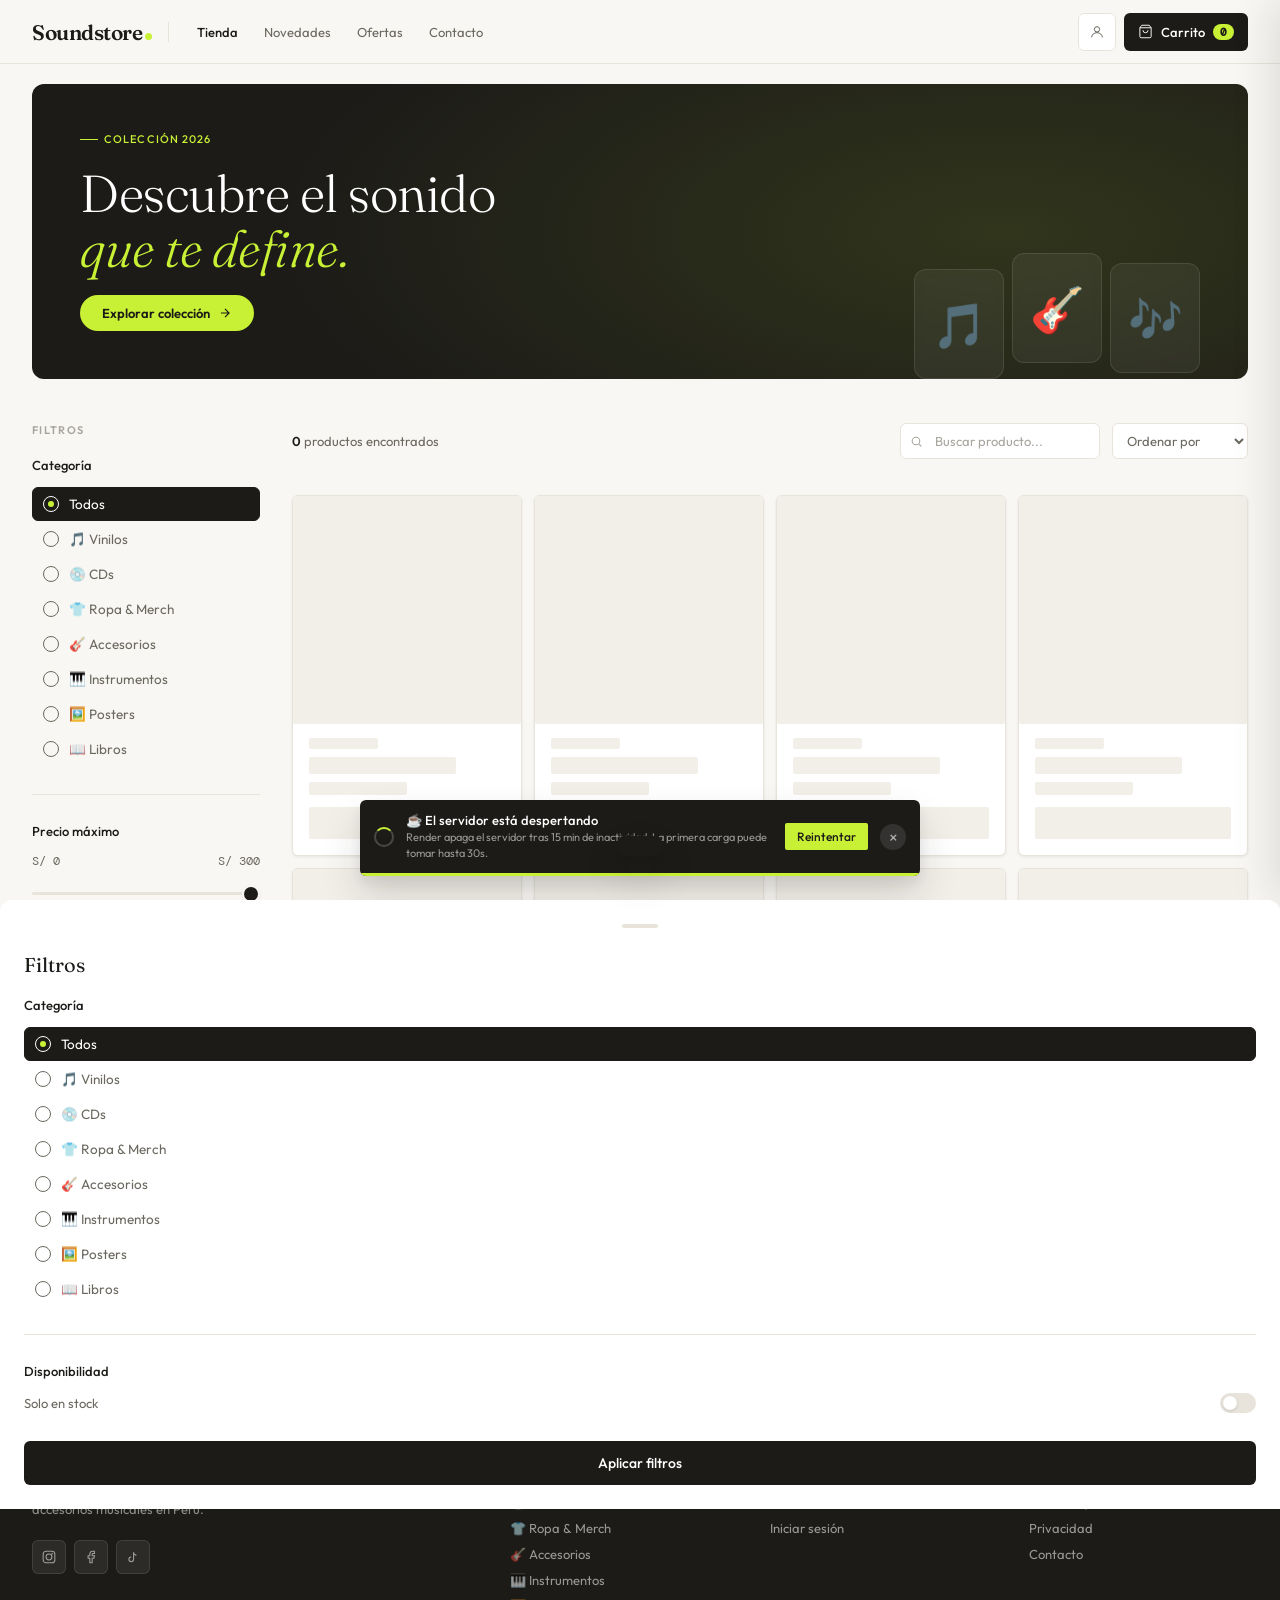
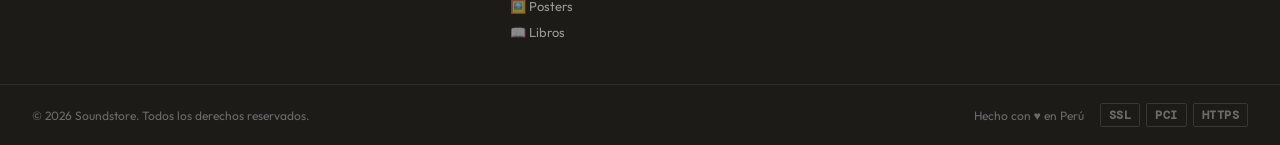
==== commit f1413910: "refactor:change theme" ====
--- a/index.html
+++ b/index.html
@@ -3,7 +3,7 @@
 <head>
 <meta charset="UTF-8">
 <meta name="viewport" content="width=device-width, initial-scale=1.0">
-<title>Sportsstore — Equipamientooo Deportivo</title>
+<title>Soundstore — Música & Merch</title>
 <link rel="preconnect" href="https://fonts.googleapis.com">
 <link href="https://fonts.googleapis.com/css2?family=Fraunces:ital,wght@0,300;0,400;0,600;1,300;1,400&family=DM+Mono:wght@300;400&family=Outfit:wght@300;400;500;600&display=swap" rel="stylesheet">
 <link rel="stylesheet" href="styles.css">
@@ -11,7 +11,7 @@
 <body>
 
 <nav class="nav">
-  <div class="nav-brand">Sportsstore<span class="dot"></span></div>
+  <div class="nav-brand">Soundstore<span class="dot"></span></div>
   <div class="nav-sep"></div>
   <div class="nav-links">
     <button class="nav-link on">Tienda</button>
@@ -36,17 +36,17 @@
 
 <div class="hero">
   <div class="hero-content">
-    <div class="hero-tag">Temporada 2026</div>
-    <h1 class="hero-title">Equípate para<br><em>rendir al límite.</em></h1>
+    <div class="hero-tag">Colección 2026</div>
+    <h1 class="hero-title">Descubre el sonido<br><em>que te define.</em></h1>
     <button class="hero-cta" onclick="scrollToGrid()">
       Explorar colección
       <svg width="14" height="14" viewBox="0 0 24 24" fill="none" stroke="currentColor" stroke-width="2"><path d="M5 12h14M12 5l7 7-7 7"/></svg>
     </button>
   </div>
   <div class="hero-visual">
-    <div class="hero-icon">👟</div>
-    <div class="hero-icon">🏋️</div>
-    <div class="hero-icon">👕</div>
+    <div class="hero-icon">🎵</div>
+    <div class="hero-icon">🎸</div>
+    <div class="hero-icon">🎶</div>
   </div>
 </div>
 
@@ -57,9 +57,13 @@
       <div class="filter-block-title">Categoría</div>
       <div id="cat-list">
         <div class="cat-opt on" onclick="setFilter('ALL',this)"><div class="radio"></div>Todos<span class="cat-count" id="cnt-all"></span></div>
-        <div class="cat-opt" onclick="setFilter('FOOTWEAR',this)"><div class="radio"></div>👟 Calzado<span class="cat-count" id="cnt-fw"></span></div>
-        <div class="cat-opt" onclick="setFilter('CLOTHING',this)"><div class="radio"></div>👕 Ropa<span class="cat-count" id="cnt-cl"></span></div>
-        <div class="cat-opt" onclick="setFilter('EQUIPMENT',this)"><div class="radio"></div>🏋️ Equipamiento<span class="cat-count" id="cnt-eq"></span></div>
+        <div class="cat-opt" onclick="setFilter('VINYL',this)"><div class="radio"></div>🎵 Vinilos<span class="cat-count" id="cnt-vinyl"></span></div>
+        <div class="cat-opt" onclick="setFilter('CD',this)"><div class="radio"></div>💿 CDs<span class="cat-count" id="cnt-cd"></span></div>
+        <div class="cat-opt" onclick="setFilter('CLOTHING',this)"><div class="radio"></div>👕 Ropa & Merch<span class="cat-count" id="cnt-cl"></span></div>
+        <div class="cat-opt" onclick="setFilter('ACCESSORIES',this)"><div class="radio"></div>🎸 Accesorios<span class="cat-count" id="cnt-acc"></span></div>
+        <div class="cat-opt" onclick="setFilter('INSTRUMENTS',this)"><div class="radio"></div>🎹 Instrumentos<span class="cat-count" id="cnt-inst"></span></div>
+        <div class="cat-opt" onclick="setFilter('POSTERS',this)"><div class="radio"></div>🖼️ Posters<span class="cat-count" id="cnt-post"></span></div>
+        <div class="cat-opt" onclick="setFilter('BOOKS',this)"><div class="radio"></div>📖 Libros<span class="cat-count" id="cnt-book"></span></div>
       </div>
     </div>
     <div class="sdiv"></div>
@@ -71,13 +75,12 @@
     <div class="sdiv"></div>
     <div class="filter-block">
       <div class="filter-block-title">Disponibilidad</div>
-      <div class="toggle-row">
+      <div class="toggle-row" onclick="toggleStock()" style="cursor:pointer">
         <span>Solo en stock</span>
-        <label class="toggle">
-          <input type="checkbox" id="stock-toggle" onchange="onStockToggle()">
-          <div class="toggle-track"></div>
-          <div class="toggle-thumb"></div>
-        </label>
+        <div class="toggle-visual" id="toggle-visual">
+          <div class="toggle-track-v" id="toggle-track-v"></div>
+          <div class="toggle-thumb-v" id="toggle-thumb-v"></div>
+        </div>
       </div>
     </div>
   </aside>
@@ -101,6 +104,90 @@
     <div class="pgrid" id="pgrid"></div>
   </main>
 </div>
+
+<!-- FOOTER -->
+<footer class="site-footer">
+  <div class="footer-perks">
+    <div class="footer-perk">
+      <div class="footer-perk-icon">
+        <svg width="16" height="16" viewBox="0 0 24 24" fill="none" stroke="currentColor" stroke-width="2"><path d="M5 12h14M12 5l7 7-7 7"/></svg>
+      </div>
+      <div class="footer-perk-text"><strong>Envío gratis</strong><small>En pedidos sobre S/ 100</small></div>
+    </div>
+    <div class="footer-perk">
+      <div class="footer-perk-icon">
+        <svg width="16" height="16" viewBox="0 0 24 24" fill="none" stroke="currentColor" stroke-width="2"><polyline points="20 6 9 17 4 12"/></svg>
+      </div>
+      <div class="footer-perk-text"><strong>Devolución gratis</strong><small>30 días sin preguntas</small></div>
+    </div>
+    <div class="footer-perk">
+      <div class="footer-perk-icon">
+        <svg width="16" height="16" viewBox="0 0 24 24" fill="none" stroke="currentColor" stroke-width="2"><rect x="3" y="11" width="18" height="11" rx="2"/><path d="M7 11V7a5 5 0 0110 0v4"/></svg>
+      </div>
+      <div class="footer-perk-text"><strong>Pago 100% seguro</strong><small>Encriptación SSL</small></div>
+    </div>
+    <div class="footer-perk">
+      <div class="footer-perk-icon">
+        <svg width="16" height="16" viewBox="0 0 24 24" fill="none" stroke="currentColor" stroke-width="2"><circle cx="12" cy="12" r="10"/><polyline points="12 6 12 12 16 14"/></svg>
+      </div>
+      <div class="footer-perk-text"><strong>Atención 24/7</strong><small>Soporte siempre disponible</small></div>
+    </div>
+  </div>
+  <div class="footer-main">
+    <div class="footer-brand-col">
+      <div class="footer-brand">Soundstore<span class="dot"></span></div>
+      <p class="footer-tagline">Descubre el sonido que te define. La mejor selección de vinilos, merch de bandas y accesorios musicales en Perú.</p>
+      <div class="footer-social">
+        <button class="footer-social-btn" title="Instagram">
+          <svg width="14" height="14" viewBox="0 0 24 24" fill="none" stroke="currentColor" stroke-width="1.8"><rect x="2" y="2" width="20" height="20" rx="5"/><circle cx="12" cy="12" r="5"/><circle cx="17.5" cy="6.5" r=".5" fill="currentColor"/></svg>
+        </button>
+        <button class="footer-social-btn" title="Facebook">
+          <svg width="14" height="14" viewBox="0 0 24 24" fill="none" stroke="currentColor" stroke-width="1.8"><path d="M18 2h-3a5 5 0 00-5 5v3H7v4h3v8h4v-8h3l1-4h-4V7a1 1 0 011-1h3z"/></svg>
+        </button>
+        <button class="footer-social-btn" title="TikTok">
+          <svg width="14" height="14" viewBox="0 0 24 24" fill="none" stroke="currentColor" stroke-width="1.8"><path d="M9 12a4 4 0 104 4V4a5 5 0 005 5"/></svg>
+        </button>
+      </div>
+    </div>
+    <div class="footer-nav-col">
+      <div class="footer-col-title">Tienda</div>
+      <a class="footer-link" href="index.html">Todos los productos</a>
+      <a class="footer-link" href="index.html">🎵 Vinilos</a>
+      <a class="footer-link" href="index.html">💿 CDs</a>
+      <a class="footer-link" href="index.html">👕 Ropa & Merch</a>
+      <a class="footer-link" href="index.html">🎸 Accesorios</a>
+      <a class="footer-link" href="index.html">🎹 Instrumentos</a>
+      <a class="footer-link" href="index.html">🖼️ Posters</a>
+      <a class="footer-link" href="index.html">📖 Libros</a>
+    </div>
+    <div class="footer-nav-col">
+      <div class="footer-col-title">Mi cuenta</div>
+      <a class="footer-link" href="orders.html">Mis pedidos</a>
+      <a class="footer-link" href="#">Favoritos</a>
+      <a class="footer-link" href="#">Perfil</a>
+      <a class="footer-link" href="#">Iniciar sesión</a>
+    </div>
+    <div class="footer-nav-col">
+      <div class="footer-col-title">Soporte</div>
+      <a class="footer-link" href="#">Centro de ayuda</a>
+      <a class="footer-link" href="#">Devoluciones</a>
+      <a class="footer-link" href="#">Términos y condiciones</a>
+      <a class="footer-link" href="#">Privacidad</a>
+      <a class="footer-link" href="#">Contacto</a>
+    </div>
+  </div>
+  <div class="footer-bottom">
+    <span class="footer-bottom-left">© 2026 Soundstore. Todos los derechos reservados.</span>
+    <div class="footer-bottom-right">
+      <span>Hecho con ♥ en Perú</span>
+      <div class="footer-badges">
+        <span class="footer-badge">SSL</span>
+        <span class="footer-badge">PCI</span>
+        <span class="footer-badge">HTTPS</span>
+      </div>
+    </div>
+  </div>
+</footer>
 
 <!-- MOBILE FILTER FAB -->
 <button class="filter-fab" onclick="openSheet()" title="Filtros">⚙</button>
@@ -112,38 +199,46 @@
     <div class="filter-block-title">Categoría</div>
     <div id="cat-list-m">
       <div class="cat-opt on" onclick="setFilter('ALL',this,true)"><div class="radio"></div>Todos</div>
-      <div class="cat-opt" onclick="setFilter('FOOTWEAR',this,true)"><div class="radio"></div>👟 Calzado</div>
-      <div class="cat-opt" onclick="setFilter('CLOTHING',this,true)"><div class="radio"></div>👕 Ropa</div>
-      <div class="cat-opt" onclick="setFilter('EQUIPMENT',this,true)"><div class="radio"></div>🏋️ Equipamiento</div>
+      <div class="cat-opt" onclick="setFilter('VINYL',this,true)"><div class="radio"></div>🎵 Vinilos</div>
+      <div class="cat-opt" onclick="setFilter('CD',this,true)"><div class="radio"></div>💿 CDs</div>
+      <div class="cat-opt" onclick="setFilter('CLOTHING',this,true)"><div class="radio"></div>👕 Ropa & Merch</div>
+      <div class="cat-opt" onclick="setFilter('ACCESSORIES',this,true)"><div class="radio"></div>🎸 Accesorios</div>
+      <div class="cat-opt" onclick="setFilter('INSTRUMENTS',this,true)"><div class="radio"></div>🎹 Instrumentos</div>
+      <div class="cat-opt" onclick="setFilter('POSTERS',this,true)"><div class="radio"></div>🖼️ Posters</div>
+      <div class="cat-opt" onclick="setFilter('BOOKS',this,true)"><div class="radio"></div>📖 Libros</div>
     </div>
   </div>
   <div class="sdiv"></div>
   <div class="filter-block">
     <div class="filter-block-title">Disponibilidad</div>
-    <div class="toggle-row">
-      <span>Solo en stock</span>
-      <label class="toggle">
-        <input type="checkbox" id="stock-toggle-m" onchange="onStockToggle()">
-        <div class="toggle-track"></div>
-        <div class="toggle-thumb"></div>
-      </label>
-    </div>
-  </div>
-  <button class="btn-submit" style="margin-top:1rem" onclick="closeSheet()">Aplicar filtros</button>
+    <div class="toggle-row" onclick="toggleStock()" style="cursor:pointer">
+        <span>Solo en stock</span>
+        <div class="toggle-visual" id="toggle-visual-m">
+          <div class="toggle-track-v" id="toggle-track-v-m"></div>
+          <div class="toggle-thumb-v" id="toggle-thumb-v-m"></div>
+        </div>
+      </div>
+  </div>
+  <button class="btn-submit" style="margin-top:1rem" onclick="closeSheet()">
+    <span class="btn-label">Aplicar filtros</span>
+  </button>
 </div>
 
 <!-- AUTH MODAL -->
 <div class="overlay" id="auth-ov" onclick="overlayClick(event,'auth-ov')">
   <div class="modal">
     <button class="modal-x" onclick="closeOverlay('auth-ov')">×</button>
-    <div class="modal-logo">Sportsstore<span class="dot"></span></div>
+    <div class="modal-logo">Soundstore<span class="dot"></span></div>
     <div id="frm-login">
       <h2 class="modal-h">Bienvenido</h2>
       <p class="modal-sub">Inicia sesión para comprar y ver tus pedidos.</p>
       <div class="modal-msg err" id="le"></div>
       <div class="fld"><label>Correo electrónico</label><input type="email" id="l-em" placeholder="tu@correo.com" autocomplete="email"></div>
       <div class="fld"><label>Contraseña</label><input type="password" id="l-pw" placeholder="••••••••" autocomplete="current-password" onkeydown="if(event.key==='Enter')doLogin()"></div>
-      <button class="btn-submit" onclick="doLogin()">Iniciar sesión</button>
+      <button class="btn-submit" id="btn-login" onclick="doLogin()">
+        <div class="btn-spinner"></div>
+        <span class="btn-label">Iniciar sesión</span>
+      </button>
       <div class="modal-switch">¿Sin cuenta? <a onclick="switchForm('register')">Regístrate gratis</a></div>
     </div>
     <div id="frm-register" style="display:none">
@@ -157,7 +252,10 @@
       </div>
       <div class="fld"><label>Correo</label><input type="email" id="r-em" placeholder="tu@correo.com" autocomplete="email"></div>
       <div class="fld"><label>Contraseña</label><input type="password" id="r-pw" placeholder="Mínimo 8 caracteres" autocomplete="new-password"></div>
-      <button class="btn-submit" onclick="doRegister()">Crear cuenta</button>
+      <button class="btn-submit" id="btn-register" onclick="doRegister()">
+        <div class="btn-spinner"></div>
+        <span class="btn-label">Crear cuenta</span>
+      </button>
       <div class="modal-switch">¿Ya tienes cuenta? <a onclick="switchForm('login')">Iniciar sesión</a></div>
     </div>
   </div>
@@ -182,9 +280,9 @@
       <div class="cart-row total"><span>Total</span><span class="total-val" id="ct-total">S/ 0.00</span></div>
     </div>
     <button class="btn-checkout" onclick="doCheckout()">
-      Confirmar pedido
+      Revisar pedido
       <svg width="14" height="14" viewBox="0 0 24 24" fill="none" stroke="currentColor" stroke-width="2"><path d="M5 12h14M12 5l7 7-7 7"/></svg>
-    </button>
+      </button>
     <div class="secure-note">
       <svg width="11" height="11" viewBox="0 0 24 24" fill="none" stroke="currentColor" stroke-width="2"><rect x="3" y="11" width="18" height="11" rx="2"/><path d="M7 11V7a5 5 0 0110 0v4"/></svg>
       Pago seguro · Devolución gratis
@@ -192,6 +290,29 @@
   </div>
 </div>
 
+<!-- CHECKOUT CONFIRM MODAL -->
+<div class="confirm-ov" id="confirm-ov" onclick="cancelCheckout(event)">
+  <div class="confirm-modal">
+    <div class="confirm-hd">
+      <div class="confirm-icon">🛒</div>
+      <h3>Confirmar pedido</h3>
+    </div>
+    <div class="confirm-items" id="confirm-items"></div>
+    <div class="confirm-divider"></div>
+    <div class="confirm-total-row">
+      <span class="confirm-total-lbl">Total a pagar</span>
+      <span class="confirm-total-val" id="confirm-total">S/ 0.00</span>
+    </div>
+    <div class="confirm-actions">
+      <button class="btn-confirm-cancel" onclick="closeConfirm()">Cancelar</button>
+      <button class="btn-confirm-ok" id="btn-confirm-ok" onclick="confirmCheckout()">
+        <div class="btn-spinner"></div>
+        <span class="btn-label">Confirmar y pagar</span>
+      </button>
+    </div>
+  </div>
+</div>
+
 <!-- COLD START BANNER -->
 <div class="cold-banner" id="cold-banner"></div>
 
--- a/styles.css
+++ b/styles.css
@@ -92,7 +92,7 @@
 .hero-icon:nth-child(3){transform:translateY(-6px)}
 
 /* LAYOUT */
-.page{display:flex;gap:0;max-width:1320px;margin:0 auto;padding:0 clamp(1rem,3vw,2rem) 5rem}
+.page{display:flex;gap:0;max-width:1320px;margin:0 auto;padding:0 clamp(1rem,3vw,2rem) 3rem}
 
 /* SIDEBAR */
 .sidebar{width:var(--sidebar);flex-shrink:0;padding-right:2rem;padding-top:1.5rem}
@@ -117,12 +117,12 @@
 .sz.on{background:var(--ink);color:var(--white);border-color:var(--ink)}
 .sdiv{height:1px;background:var(--paper3);margin-bottom:1.75rem}
 .toggle-row{display:flex;align-items:center;justify-content:space-between;font-size:13px;color:var(--ink3)}
-.toggle{position:relative;width:36px;height:20px;flex-shrink:0}
-.toggle input{opacity:0;width:0;height:0}
-.toggle-track{position:absolute;inset:0;background:var(--paper3);border-radius:var(--r4);cursor:pointer;transition:background var(--transition)}
-.toggle input:checked+.toggle-track{background:var(--ink)}
-.toggle-thumb{position:absolute;top:3px;left:3px;width:14px;height:14px;border-radius:50%;background:var(--white);transition:transform var(--transition);pointer-events:none}
-.toggle input:checked~.toggle-thumb{transform:translateX(16px)}
+/* TOGGLE — versión simplificada sin CSS :checked */
+.toggle-visual{position:relative;width:36px;height:20px;flex-shrink:0;cursor:pointer}
+.toggle-track-v{position:absolute;inset:0;background:var(--paper3);border-radius:var(--r4);transition:background var(--transition)}
+.toggle-track-v.on{background:var(--ink)}
+.toggle-thumb-v{position:absolute;top:3px;left:3px;width:14px;height:14px;border-radius:50%;background:var(--white);transition:transform var(--transition);box-shadow:0 1px 3px rgba(0,0,0,.15)}
+.toggle-thumb-v.on{transform:translateX(16px)}
 
 /* MAIN */
 .main{flex:1;min-width:0;padding-top:1.5rem}
@@ -143,7 +143,8 @@
 .clear-btn:hover{opacity:.7}
 
 /* PRODUCT GRID */
-.pgrid{display:grid;grid-template-columns:repeat(auto-fill,minmax(200px,1fr));gap:1px;background:var(--paper3);border:1px solid var(--paper3);border-radius:var(--r3);overflow:hidden}
+.pgrid{display:grid;grid-template-columns:repeat(auto-fill,minmax(200px,1fr));gap:12px;background:transparent;border:none;border-radius:0;overflow:visible}
+.pcard{border-radius:var(--r2);border:1px solid var(--paper3);overflow:hidden}
 .pcard{background:var(--white);display:flex;flex-direction:column;cursor:pointer;position:relative;transition:background var(--transition)}
 .pcard:hover{background:var(--paper)}
 .pcard-img{aspect-ratio:1/1;background:var(--paper2);display:flex;align-items:center;justify-content:center;font-size:clamp(40px,8vw,64px);position:relative;overflow:hidden;transition:transform var(--transition)}
@@ -216,8 +217,12 @@
 .fld input{width:100%;height:42px;padding:0 12px;border:1.5px solid var(--paper3);border-radius:var(--r2);font-size:14px;outline:none;color:var(--ink);background:var(--white);transition:border var(--transition)}
 .fld input:focus{border-color:var(--ink)}
 .fld-row{display:grid;grid-template-columns:1fr 1fr;gap:.75rem}
-.btn-submit{width:100%;height:44px;background:var(--ink);color:var(--white);border:none;border-radius:var(--r2);font-size:14px;font-weight:500;cursor:pointer;margin-top:.5rem;transition:opacity var(--transition);font-family:'Outfit',sans-serif}
-.btn-submit:hover{opacity:.82}
+.btn-submit{width:100%;height:44px;background:var(--ink);color:var(--white);border:none;border-radius:var(--r2);font-size:14px;font-weight:500;cursor:pointer;margin-top:.5rem;font-family:'Outfit',sans-serif;display:flex;align-items:center;justify-content:center;gap:8px;transition:opacity var(--transition);position:relative}
+.btn-submit:hover:not(:disabled){opacity:.82}
+.btn-submit:disabled{opacity:.55;cursor:not-allowed}
+.btn-submit .btn-spinner{width:16px;height:16px;flex-shrink:0;border:2px solid rgba(255,255,255,.3);border-top-color:#fff;border-radius:50%;animation:spin .7s linear infinite;display:none}
+.btn-submit.loading .btn-spinner{display:block}
+.btn-submit.loading .btn-label{opacity:0}
 .modal-switch{font-size:13px;color:var(--ink4);text-align:center;margin-top:1rem}
 .modal-switch a{color:var(--ink);font-weight:500;cursor:pointer;text-decoration:underline}
 .modal-msg{font-size:13px;padding:9px 12px;border-radius:var(--r2);margin-bottom:.875rem;display:none;line-height:1.4}
@@ -269,6 +274,88 @@
 .btn-checkout:hover{opacity:.82}
 .secure-note{display:flex;align-items:center;justify-content:center;gap:5px;font-size:11px;color:var(--ink4);margin-top:.75rem}
 
+/* ── CHECKOUT CONFIRM MODAL ── */
+.confirm-ov{
+  position:fixed;inset:0;z-index:600;
+  background:rgba(28,27,24,.6);
+  display:none;align-items:center;justify-content:center;
+  padding:1rem;backdrop-filter:blur(8px);
+}
+.confirm-ov.open{display:flex}
+.confirm-modal{
+  background:var(--white);border-radius:var(--r3);
+  padding:1.75rem;width:100%;max-width:420px;
+  animation:modalIn .22s cubic-bezier(.34,1.56,.64,1);
+  box-shadow:var(--shadow-lg);
+}
+.confirm-hd{display:flex;align-items:center;gap:10px;margin-bottom:1.25rem}
+.confirm-icon{
+  width:40px;height:40px;border-radius:50%;
+  background:var(--paper2);display:flex;align-items:center;
+  justify-content:center;font-size:18px;flex-shrink:0;
+}
+.confirm-hd h3{font-family:'Fraunces',serif;font-size:20px;font-weight:300}
+.confirm-items{
+  display:flex;flex-direction:column;gap:6px;
+  max-height:220px;overflow-y:auto;
+  margin-bottom:1rem;
+  padding-right:4px;
+}
+.confirm-items::-webkit-scrollbar{width:3px}
+.confirm-items::-webkit-scrollbar-thumb{background:var(--paper3);border-radius:2px}
+.confirm-item{
+  display:flex;align-items:center;justify-content:space-between;
+  gap:8px;padding:8px 10px;
+  background:var(--paper);border-radius:var(--r);
+  font-size:13px;
+}
+.confirm-item-left{display:flex;align-items:center;gap:8px;min-width:0}
+.confirm-item-icon{font-size:18px;flex-shrink:0}
+.confirm-item-name{font-weight:500;white-space:nowrap;overflow:hidden;text-overflow:ellipsis}
+.confirm-item-qty{font-size:12px;color:var(--ink4)}
+.confirm-item-price{font-family:'DM Mono',monospace;font-size:13px;flex-shrink:0}
+.confirm-divider{height:1px;background:var(--paper3);margin:.875rem 0}
+.confirm-total-row{
+  display:flex;justify-content:space-between;align-items:baseline;
+  margin-bottom:1.25rem;
+}
+.confirm-total-lbl{font-size:13px;color:var(--ink4)}
+.confirm-total-val{
+  font-family:'Fraunces',serif;font-size:26px;font-weight:300;
+}
+.confirm-actions{display:flex;gap:.625rem}
+.btn-confirm-cancel{
+  flex:1;height:44px;
+  border:1.5px solid var(--paper3);border-radius:var(--r2);
+  background:var(--white);color:var(--ink3);
+  font-size:14px;font-weight:500;cursor:pointer;
+  font-family:'Outfit',sans-serif;
+  transition:all var(--transition);
+}
+.btn-confirm-cancel:hover{border-color:var(--ink3);color:var(--ink)}
+.btn-confirm-ok{
+  flex:2;height:44px;
+  background:var(--ink);color:var(--white);
+  border:none;border-radius:var(--r2);
+  font-size:14px;font-weight:500;cursor:pointer;
+  font-family:'Outfit',sans-serif;
+  display:flex;align-items:center;justify-content:center;gap:8px;
+  transition:opacity var(--transition);
+  position:relative;
+}
+.btn-confirm-ok:hover:not(:disabled){opacity:.82}
+.btn-confirm-ok:disabled{opacity:.6;cursor:not-allowed}
+.btn-spinner{
+  width:16px;height:16px;flex-shrink:0;
+  border:2px solid rgba(255,255,255,.3);
+  border-top-color:#fff;
+  border-radius:50%;
+  animation:spin .7s linear infinite;
+  display:none;
+}
+.btn-confirm-ok.loading .btn-spinner{display:block}
+.btn-confirm-ok.loading .btn-label{opacity:0}
+
 /* TOAST */
 .toast{position:fixed;bottom:6rem;left:50%;transform:translateX(-50%) translateY(calc(100% + 2rem));background:var(--ink);color:var(--white);padding:10px 18px;border-radius:var(--r2);font-size:13px;z-index:999;display:flex;align-items:center;gap:8px;white-space:nowrap;box-shadow:var(--shadow-lg);transition:transform .3s cubic-bezier(.34,1.56,.64,1);pointer-events:none}
 .toast.show{transform:translateX(-50%) translateY(0)}
@@ -283,7 +370,50 @@
 .filter-sheet.open{transform:translateY(0)}
 .sheet-handle{width:36px;height:4px;border-radius:2px;background:var(--paper3);margin:0 auto 1.5rem}
 
+/* PRODUCT CARD — shadow & lift on hover */
+.pcard{box-shadow:var(--shadow-sm);transition:background var(--transition),box-shadow var(--transition),transform var(--transition)}
+.pcard:hover{background:var(--white);box-shadow:var(--shadow);transform:translateY(-2px)}
+.pcard:hover .pcard-img{transform:scale(1.03)}
+
+/* SORT SELECT — polished */
+.sort-sel{transition:border var(--transition),color var(--transition)}
+.sort-sel:hover{border-color:var(--ink3);color:var(--ink)}
+.sort-sel:focus{border-color:var(--ink);outline:none}
+
+/* FOOTER */
+.site-footer{background:var(--ink);color:var(--white);margin-top:auto}
+
+.footer-perks{display:grid;grid-template-columns:repeat(4,1fr);border-bottom:1px solid rgba(255,255,255,.08)}
+.footer-perk{display:flex;align-items:flex-start;gap:.875rem;padding:1.5rem clamp(1rem,3vw,2rem);border-right:1px solid rgba(255,255,255,.08)}
+.footer-perk:last-child{border-right:none}
+.footer-perk-icon{width:36px;height:36px;border-radius:var(--r2);background:rgba(200,241,53,.12);display:flex;align-items:center;justify-content:center;flex-shrink:0;color:var(--lime)}
+.footer-perk-text{display:flex;flex-direction:column;gap:2px}
+.footer-perk-text strong{font-size:13px;font-weight:500;color:var(--white)}
+.footer-perk-text small{font-size:11px;color:rgba(255,255,255,.45);line-height:1.4}
+
+.footer-main{display:grid;grid-template-columns:2fr 1fr 1fr 1fr;gap:2.5rem;padding:3rem clamp(1rem,3vw,2rem) 2.5rem;max-width:1320px;margin:0 auto;width:100%}
+.footer-brand-col{display:flex;flex-direction:column;gap:1rem}
+.footer-brand{font-family:'Fraunces',serif;font-size:22px;font-weight:600;letter-spacing:-.5px;display:flex;align-items:baseline;gap:1px}
+.footer-brand .dot{width:7px;height:7px;border-radius:50%;background:var(--lime);margin-left:2px;margin-bottom:2px;display:inline-block}
+.footer-tagline{font-size:13px;color:rgba(255,255,255,.5);line-height:1.7;max-width:280px}
+.footer-social{display:flex;gap:.5rem;margin-top:.25rem}
+.footer-social-btn{width:34px;height:34px;border-radius:var(--r2);background:rgba(255,255,255,.07);border:1px solid rgba(255,255,255,.1);display:flex;align-items:center;justify-content:center;cursor:pointer;color:rgba(255,255,255,.55);transition:all var(--transition)}
+.footer-social-btn:hover{background:rgba(200,241,53,.15);border-color:rgba(200,241,53,.3);color:var(--lime)}
+
+.footer-nav-col{display:flex;flex-direction:column;gap:.125rem}
+.footer-col-title{font-size:11px;font-weight:600;text-transform:uppercase;letter-spacing:.12em;color:rgba(255,255,255,.35);margin-bottom:.75rem}
+.footer-link{font-size:13px;color:rgba(255,255,255,.55);text-decoration:none;padding:4px 0;transition:color var(--transition);display:block}
+.footer-link:hover{color:var(--white)}
+
+.footer-bottom{display:flex;align-items:center;justify-content:space-between;padding:1.125rem clamp(1rem,3vw,2rem);border-top:1px solid rgba(255,255,255,.08);max-width:1320px;margin:0 auto;width:100%;flex-wrap:wrap;gap:.75rem}
+.footer-bottom-left{font-size:12px;color:rgba(255,255,255,.35)}
+.footer-bottom-right{display:flex;align-items:center;gap:1rem}
+.footer-bottom-right span{font-size:12px;color:rgba(255,255,255,.35)}
+.footer-badges{display:flex;gap:.375rem}
+.footer-badge{font-size:10px;font-weight:600;padding:3px 8px;border-radius:var(--r);border:1px solid rgba(255,255,255,.12);color:rgba(255,255,255,.4);letter-spacing:.04em;font-family:'DM Mono',monospace}
+
 /* RESPONSIVE */
+@media(max-width:1024px){.footer-perks{grid-template-columns:repeat(2,1fr)}.footer-perk:nth-child(2){border-right:none}.footer-main{grid-template-columns:1fr 1fr;gap:2rem}}
 @media(max-width:900px){.sidebar{display:none}.hero-visual{display:none}.nav-links{display:none}.nav-sep{display:none}.pgrid{grid-template-columns:repeat(auto-fill,minmax(170px,1fr))}.filter-fab{display:flex}}
 @media(max-width:600px){
   .hero{grid-template-columns:1fr}.hero-visual{display:none}
@@ -291,8 +421,11 @@
   .sort-sel{display:none}.toolbar{gap:.5rem}
   .cart-trigger{padding:0 10px;gap:4px}.cart-trigger-text{display:none}
   .nav{gap:.5rem;padding:0 .75rem}.nav-brand{font-size:18px}
-  /* En móvil ocultar "Mis pedidos" del chip para no saturar */
   .auth-chip-orders{display:none}
   .auth-chip{max-width:130px}
-}
-@media(max-width:380px){.pgrid{grid-template-columns:1fr}.fld-row{grid-template-columns:1fr}}
+  .footer-perks{grid-template-columns:1fr 1fr}.footer-perk{padding:1rem}
+  .footer-main{grid-template-columns:1fr;gap:1.5rem;padding:2rem clamp(1rem,3vw,2rem)}
+  .footer-bottom{flex-direction:column;align-items:flex-start;gap:.5rem}
+  .footer-bottom-right{flex-direction:column;align-items:flex-start;gap:.5rem}
+}
+@media(max-width:380px){.pgrid{grid-template-columns:1fr}.fld-row{grid-template-columns:1fr}.footer-perks{grid-template-columns:1fr}}
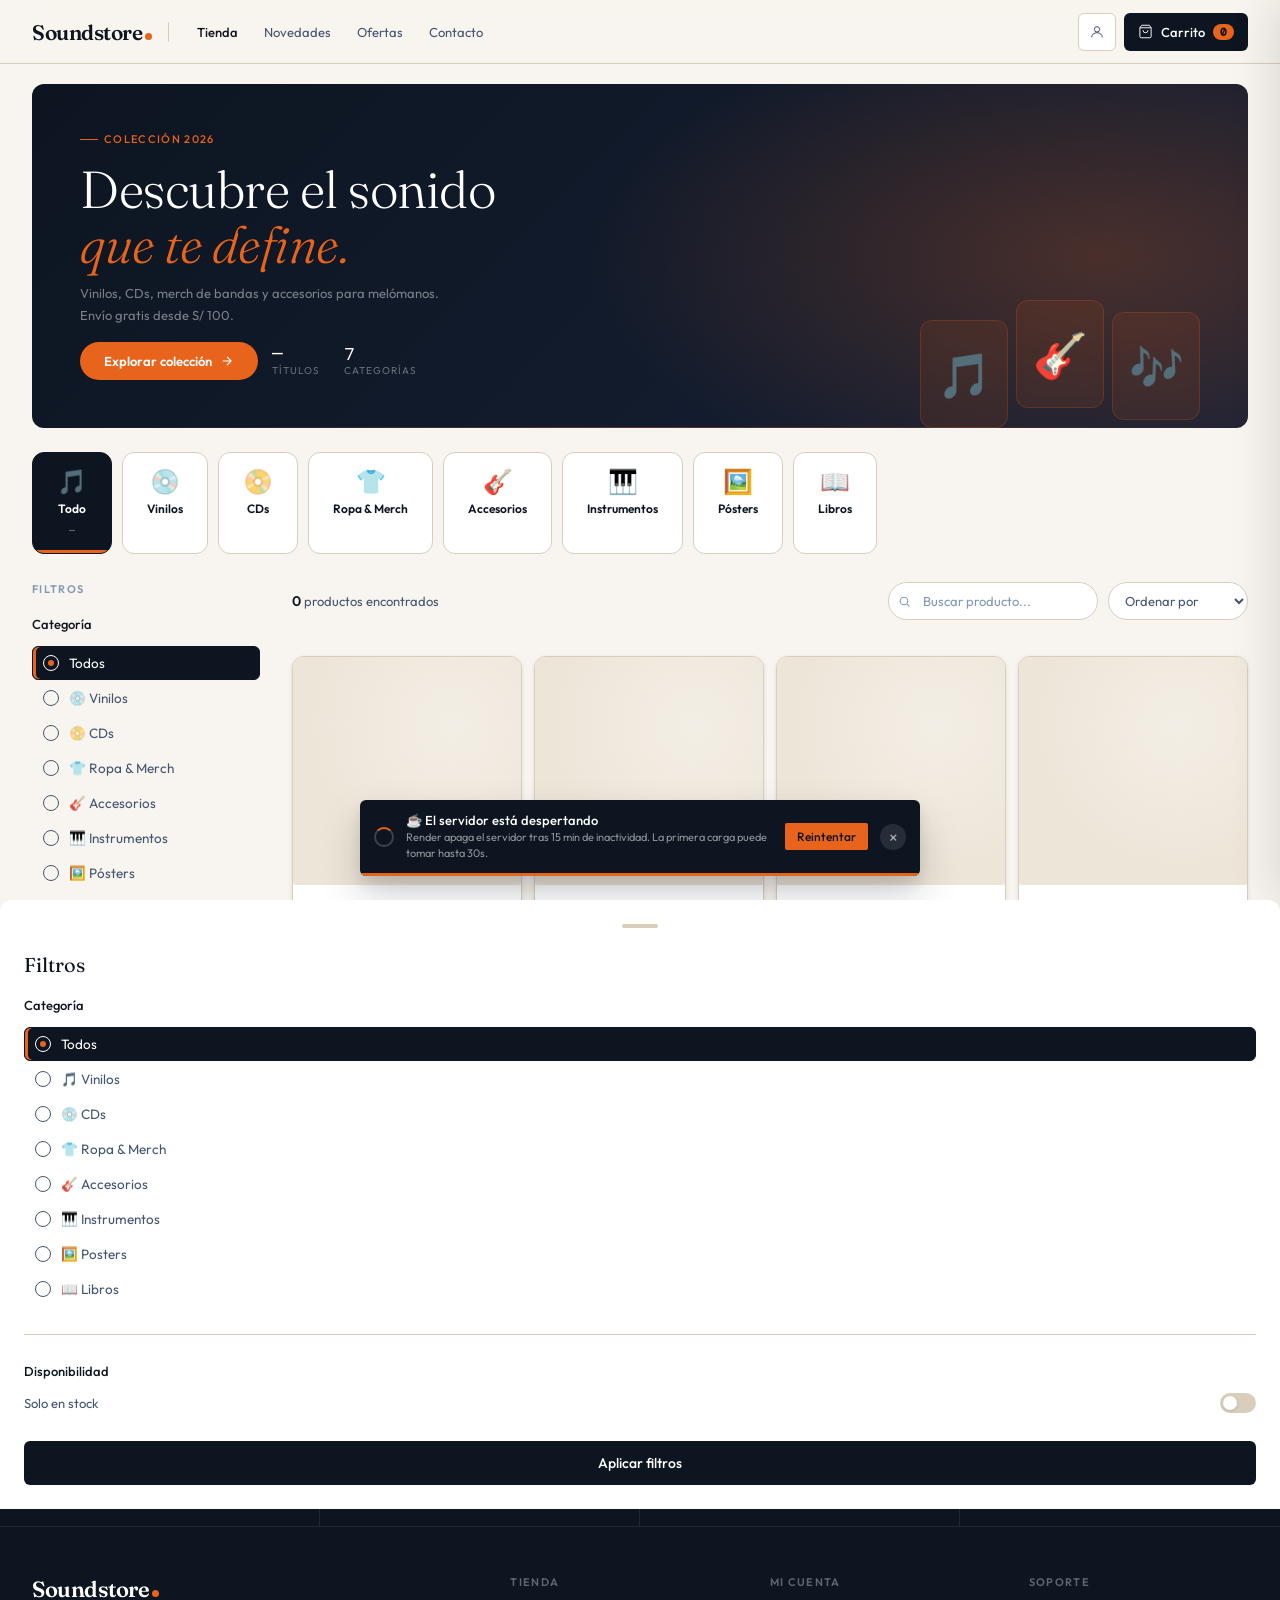
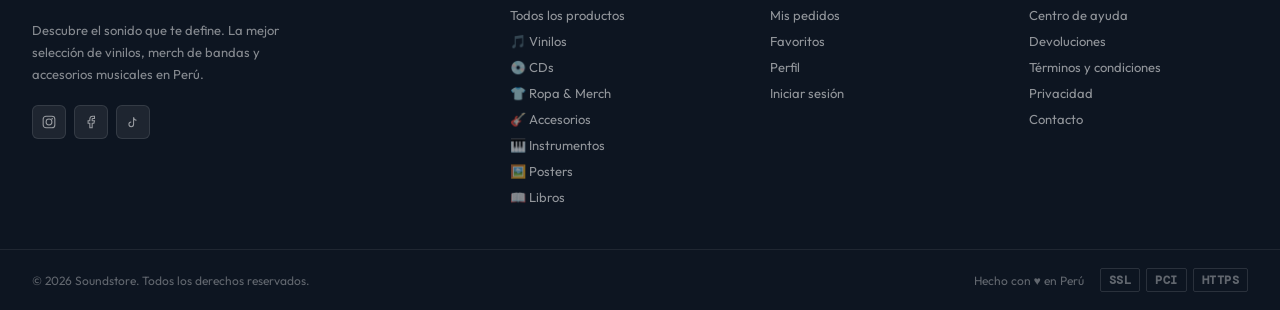
==== commit 08908260: "add orders , profile sections" ====
--- a/index.html
+++ b/index.html
@@ -38,15 +38,74 @@
   <div class="hero-content">
     <div class="hero-tag">Colección 2026</div>
     <h1 class="hero-title">Descubre el sonido<br><em>que te define.</em></h1>
-    <button class="hero-cta" onclick="scrollToGrid()">
-      Explorar colección
-      <svg width="14" height="14" viewBox="0 0 24 24" fill="none" stroke="currentColor" stroke-width="2"><path d="M5 12h14M12 5l7 7-7 7"/></svg>
-    </button>
+    <p class="hero-sub">Vinilos, CDs, merch de bandas y accesorios para melómanos. Envío gratis desde S/ 100.</p>
+    <div class="hero-actions">
+      <button class="hero-cta" onclick="scrollToGrid()">
+        Explorar colección
+        <svg width="14" height="14" viewBox="0 0 24 24" fill="none" stroke="currentColor" stroke-width="2"><path d="M5 12h14M12 5l7 7-7 7"/></svg>
+      </button>
+      <div class="hero-stats">
+        <div class="hero-stat">
+          <div class="hero-stat-val" id="hero-total">—</div>
+          <div class="hero-stat-lbl">Títulos</div>
+        </div>
+        <div class="hero-stat">
+          <div class="hero-stat-val">7</div>
+          <div class="hero-stat-lbl">Categorías</div>
+        </div>
+      </div>
+    </div>
   </div>
   <div class="hero-visual">
     <div class="hero-icon">🎵</div>
     <div class="hero-icon">🎸</div>
     <div class="hero-icon">🎶</div>
+  </div>
+</div>
+
+<!-- CATEGORY STRIP -->
+<div class="cat-strip-outer">
+  <div class="cat-strip" id="cat-strip">
+    <div class="cat-card on" onclick="setStripFilter('ALL',this)">
+      <div class="cat-card-icon">🎵</div>
+      <div class="cat-card-name">Todo</div>
+      <div class="cat-card-count" id="cc-all">—</div>
+    </div>
+    <div class="cat-card" onclick="setStripFilter('VINYL',this)">
+      <div class="cat-card-icon">💿</div>
+      <div class="cat-card-name">Vinilos</div>
+      <div class="cat-card-count" id="cc-vinyl"></div>
+    </div>
+    <div class="cat-card" onclick="setStripFilter('CD',this)">
+      <div class="cat-card-icon">📀</div>
+      <div class="cat-card-name">CDs</div>
+      <div class="cat-card-count" id="cc-cd"></div>
+    </div>
+    <div class="cat-card" onclick="setStripFilter('CLOTHING',this)">
+      <div class="cat-card-icon">👕</div>
+      <div class="cat-card-name">Ropa & Merch</div>
+      <div class="cat-card-count" id="cc-cl"></div>
+    </div>
+    <div class="cat-card" onclick="setStripFilter('ACCESSORIES',this)">
+      <div class="cat-card-icon">🎸</div>
+      <div class="cat-card-name">Accesorios</div>
+      <div class="cat-card-count" id="cc-acc"></div>
+    </div>
+    <div class="cat-card" onclick="setStripFilter('INSTRUMENTS',this)">
+      <div class="cat-card-icon">🎹</div>
+      <div class="cat-card-name">Instrumentos</div>
+      <div class="cat-card-count" id="cc-inst"></div>
+    </div>
+    <div class="cat-card" onclick="setStripFilter('POSTERS',this)">
+      <div class="cat-card-icon">🖼️</div>
+      <div class="cat-card-name">Pósters</div>
+      <div class="cat-card-count" id="cc-post"></div>
+    </div>
+    <div class="cat-card" onclick="setStripFilter('BOOKS',this)">
+      <div class="cat-card-icon">📖</div>
+      <div class="cat-card-name">Libros</div>
+      <div class="cat-card-count" id="cc-book"></div>
+    </div>
   </div>
 </div>
 
@@ -56,14 +115,14 @@
     <div class="filter-block">
       <div class="filter-block-title">Categoría</div>
       <div id="cat-list">
-        <div class="cat-opt on" onclick="setFilter('ALL',this)"><div class="radio"></div>Todos<span class="cat-count" id="cnt-all"></span></div>
-        <div class="cat-opt" onclick="setFilter('VINYL',this)"><div class="radio"></div>🎵 Vinilos<span class="cat-count" id="cnt-vinyl"></span></div>
-        <div class="cat-opt" onclick="setFilter('CD',this)"><div class="radio"></div>💿 CDs<span class="cat-count" id="cnt-cd"></span></div>
-        <div class="cat-opt" onclick="setFilter('CLOTHING',this)"><div class="radio"></div>👕 Ropa & Merch<span class="cat-count" id="cnt-cl"></span></div>
-        <div class="cat-opt" onclick="setFilter('ACCESSORIES',this)"><div class="radio"></div>🎸 Accesorios<span class="cat-count" id="cnt-acc"></span></div>
-        <div class="cat-opt" onclick="setFilter('INSTRUMENTS',this)"><div class="radio"></div>🎹 Instrumentos<span class="cat-count" id="cnt-inst"></span></div>
-        <div class="cat-opt" onclick="setFilter('POSTERS',this)"><div class="radio"></div>🖼️ Posters<span class="cat-count" id="cnt-post"></span></div>
-        <div class="cat-opt" onclick="setFilter('BOOKS',this)"><div class="radio"></div>📖 Libros<span class="cat-count" id="cnt-book"></span></div>
+        <div class="cat-opt on" data-cat="ALL" onclick="setFilter('ALL',this)"><div class="radio"></div>Todos<span class="cat-count" id="cnt-all"></span></div>
+        <div class="cat-opt" data-cat="VINYL" onclick="setFilter('VINYL',this)"><div class="radio"></div>💿 Vinilos<span class="cat-count" id="cnt-vinyl"></span></div>
+        <div class="cat-opt" data-cat="CD" onclick="setFilter('CD',this)"><div class="radio"></div>📀 CDs<span class="cat-count" id="cnt-cd"></span></div>
+        <div class="cat-opt" data-cat="CLOTHING" onclick="setFilter('CLOTHING',this)"><div class="radio"></div>👕 Ropa & Merch<span class="cat-count" id="cnt-cl"></span></div>
+        <div class="cat-opt" data-cat="ACCESSORIES" onclick="setFilter('ACCESSORIES',this)"><div class="radio"></div>🎸 Accesorios<span class="cat-count" id="cnt-acc"></span></div>
+        <div class="cat-opt" data-cat="INSTRUMENTS" onclick="setFilter('INSTRUMENTS',this)"><div class="radio"></div>🎹 Instrumentos<span class="cat-count" id="cnt-inst"></span></div>
+        <div class="cat-opt" data-cat="POSTERS" onclick="setFilter('POSTERS',this)"><div class="radio"></div>🖼️ Pósters<span class="cat-count" id="cnt-post"></span></div>
+        <div class="cat-opt" data-cat="BOOKS" onclick="setFilter('BOOKS',this)"><div class="radio"></div>📖 Libros<span class="cat-count" id="cnt-book"></span></div>
       </div>
     </div>
     <div class="sdiv"></div>
@@ -316,10 +375,10 @@
 <!-- COLD START BANNER -->
 <div class="cold-banner" id="cold-banner"></div>
 
-<div class="toast" id="toast">
-  <span class="toast-icon" id="t-icon"></span>
-  <span id="t-msg"></span>
-</div>
+<!--<div class="toast" id="toast">-->
+<!--  <span class="toast-icon" id="t-icon"></span>-->
+<!--  <span id="t-msg"></span>-->
+<!--</div>-->
 
 <script src="app.js"></script>
 </body>
--- a/styles.css
+++ b/styles.css
@@ -1,16 +1,19 @@
 /* RESET & TOKENS */
 *{margin:0;padding:0;box-sizing:border-box}
 :root{
-  --ink:#1C1B18;--ink2:#3A3832;--ink3:#6B6860;--ink4:#A8A59E;
-  --paper:#F9F7F3;--paper2:#F2EFE9;--paper3:#E8E4DC;
-  --lime:#C8F135;--lime-dark:#9BBF1A;
+  /* Azul medianoche — evoca sala de conciertos */
+  --ink:#0D1521;--ink2:#1A2840;--ink3:#435570;--ink4:#8098B5;
+  /* Crema cálida — papel de portada de disco */
+  --paper:#F8F4EF;--paper2:#EDE5D8;--paper3:#D9CEBC;
+  /* Naranja cálido — como la luz de un amplificador o póster vintage */
+  --lime:#E8631C;--lime-dark:#C04510;
   --white:#FFFFFF;--red:#D93025;--green:#1A7A45;--amber:#B45309;
   --r:2px;--r2:6px;--r3:12px;--r4:100px;
   --nav-h:64px;--sidebar:260px;
   --transition:.2s cubic-bezier(.4,0,.2,1);
-  --shadow-sm:0 1px 3px rgba(28,27,24,.08);
-  --shadow:0 4px 16px rgba(28,27,24,.10);
-  --shadow-lg:0 20px 40px rgba(28,27,24,.14),0 8px 16px rgba(28,27,24,.08);
+  --shadow-sm:0 1px 4px rgba(13,21,33,.10);
+  --shadow:0 4px 18px rgba(13,21,33,.13);
+  --shadow-lg:0 20px 40px rgba(13,21,33,.18),0 8px 16px rgba(13,21,33,.10);
 }
 html{scroll-behavior:smooth;-webkit-font-smoothing:antialiased;overflow-x:hidden}
 body{font-family:'Outfit',sans-serif;background:var(--paper);color:var(--ink);min-height:100vh;overflow-x:hidden;max-width:100vw}
@@ -18,7 +21,7 @@
 button,input,select{font-family:inherit}
 
 /* NAV */
-.nav{position:sticky;top:0;z-index:200;height:var(--nav-h);display:flex;align-items:center;padding:0 clamp(1rem,3vw,2rem);gap:1rem;background:rgba(249,247,243,.92);backdrop-filter:blur(20px);border-bottom:1px solid var(--paper3);width:100%;overflow:hidden}
+.nav{position:sticky;top:0;z-index:200;height:var(--nav-h);display:flex;align-items:center;padding:0 clamp(1rem,3vw,2rem);gap:1rem;background:rgba(248,244,239,.94);backdrop-filter:blur(20px);border-bottom:1px solid var(--paper3);width:100%;overflow:hidden}
 .nav-brand{font-family:'Fraunces',serif;font-size:21px;font-weight:600;letter-spacing:-.5px;color:var(--ink);display:flex;align-items:baseline;gap:1px;flex-shrink:0}
 .nav-brand .dot{width:7px;height:7px;border-radius:50%;background:var(--lime);margin-left:2px;margin-bottom:2px;display:inline-block;flex-shrink:0}
 .nav-sep{width:1px;height:20px;background:var(--paper3);flex-shrink:0}
@@ -75,21 +78,29 @@
 .auth-chip-logout:hover{color:var(--red);background:#FEF2F2}
 
 /* HERO */
-.hero{margin:1.25rem clamp(1rem,3vw,2rem);border-radius:var(--r3);overflow:hidden;background:var(--ink);color:var(--white);display:grid;grid-template-columns:1fr auto;align-items:stretch;min-height:200px;position:relative}
-.hero::before{content:'';position:absolute;inset:0;background:radial-gradient(ellipse 60% 100% at 80% 50%, rgba(200,241,53,.12), transparent);pointer-events:none}
-.hero-content{padding:clamp(1.5rem,4vw,3rem);position:relative;z-index:1;display:flex;flex-direction:column;justify-content:center;gap:1.25rem}
-.hero-tag{display:inline-flex;align-items:center;gap:6px;font-size:11px;font-weight:500;text-transform:uppercase;letter-spacing:.1em;color:var(--lime)}
+.hero{margin:1.25rem clamp(1rem,3vw,2rem);border-radius:var(--r3);overflow:hidden;background:linear-gradient(135deg,#0D1521 0%,#162035 100%);color:var(--white);display:grid;grid-template-columns:1fr auto;align-items:stretch;min-height:220px;position:relative}
+.hero::before{content:'';position:absolute;inset:0;background:radial-gradient(ellipse 65% 110% at 88% 50%, rgba(232,99,28,.25), transparent 65%);pointer-events:none}
+.hero::after{content:'';position:absolute;bottom:0;left:0;right:0;height:1px;background:linear-gradient(90deg,transparent,rgba(232,99,28,.35),transparent);pointer-events:none}
+.hero-content{padding:clamp(1.75rem,4vw,3rem);position:relative;z-index:1;display:flex;flex-direction:column;justify-content:center;gap:1rem}
+.hero-tag{display:inline-flex;align-items:center;gap:6px;font-size:11px;font-weight:500;text-transform:uppercase;letter-spacing:.12em;color:var(--lime)}
 .hero-tag::before{content:'';width:18px;height:1px;background:var(--lime)}
 .hero-title{font-family:'Fraunces',serif;font-size:clamp(28px,5vw,52px);font-weight:300;line-height:1.05;letter-spacing:-.5px}
 .hero-title em{font-style:italic;color:var(--lime)}
-.hero-cta{display:inline-flex;align-items:center;gap:8px;background:var(--lime);color:var(--ink);font-size:13px;font-weight:600;border:none;border-radius:var(--r4);padding:10px 22px;cursor:pointer;transition:transform var(--transition),box-shadow var(--transition);align-self:flex-start}
-.hero-cta:hover{transform:translateY(-1px);box-shadow:0 8px 20px rgba(200,241,53,.35)}
+.hero-sub{font-size:13px;color:rgba(255,255,255,.45);line-height:1.65;max-width:360px;margin-top:-.25rem}
+.hero-actions{display:flex;align-items:center;gap:.875rem;flex-wrap:wrap}
+.hero-cta{display:inline-flex;align-items:center;gap:8px;background:var(--lime);color:var(--white);font-size:13px;font-weight:600;border:none;border-radius:var(--r4);padding:11px 24px;cursor:pointer;transition:transform var(--transition),box-shadow var(--transition)}
+.hero-cta:hover{transform:translateY(-1px);box-shadow:0 8px 28px rgba(232,99,28,.45)}
 .hero-cta svg{transition:transform var(--transition)}
 .hero-cta:hover svg{transform:translateX(3px)}
+.hero-stats{display:flex;gap:1.5rem}
+.hero-stat{display:flex;flex-direction:column;gap:1px}
+.hero-stat-val{font-family:'DM Mono',monospace;font-size:18px;color:var(--white);line-height:1}
+.hero-stat-lbl{font-size:10px;text-transform:uppercase;letter-spacing:.1em;color:rgba(255,255,255,.38)}
 .hero-visual{display:flex;align-items:flex-end;padding:0 clamp(1.5rem,4vw,3rem) 0 0;position:relative;z-index:1;gap:.5rem}
-.hero-icon{width:clamp(60px,10vw,90px);height:clamp(70px,12vw,110px);background:rgba(255,255,255,.06);border:1px solid rgba(255,255,255,.1);border-radius:var(--r3);display:flex;align-items:center;justify-content:center;font-size:clamp(28px,5vw,44px);backdrop-filter:blur(4px)}
-.hero-icon:nth-child(2){transform:translateY(-16px)}
-.hero-icon:nth-child(3){transform:translateY(-6px)}
+.hero-icon{width:clamp(60px,10vw,88px);height:clamp(70px,12vw,108px);background:rgba(232,99,28,.1);border:1px solid rgba(232,99,28,.2);border-radius:var(--r3);display:flex;align-items:center;justify-content:center;font-size:clamp(28px,5vw,44px);backdrop-filter:blur(4px);transition:transform .3s ease,background .3s ease}
+.hero-icon:hover{background:rgba(232,99,28,.18);transform:translateY(-4px) !important}
+.hero-icon:nth-child(2){transform:translateY(-20px)}
+.hero-icon:nth-child(3){transform:translateY(-8px)}
 
 /* LAYOUT */
 .page{display:flex;gap:0;max-width:1320px;margin:0 auto;padding:0 clamp(1rem,3vw,2rem) 3rem}
@@ -103,7 +114,7 @@
 .filter-block-title button:hover{color:var(--ink)}
 .cat-opt{display:flex;align-items:center;gap:10px;padding:7px 10px;border-radius:var(--r2);cursor:pointer;color:var(--ink3);font-size:13.5px;transition:all var(--transition);margin-bottom:1px;border:1px solid transparent}
 .cat-opt:hover{background:var(--paper2);color:var(--ink)}
-.cat-opt.on{background:var(--ink);color:var(--white);border-color:var(--ink)}
+.cat-opt.on{background:var(--ink);color:var(--white);border-color:var(--ink);box-shadow:inset 3px 0 0 var(--lime)}
 .cat-opt .radio{width:16px;height:16px;border-radius:50%;border:1.5px solid currentColor;display:flex;align-items:center;justify-content:center;flex-shrink:0;transition:all var(--transition)}
 .cat-opt.on .radio::after{content:'';width:6px;height:6px;border-radius:50%;background:var(--lime)}
 .cat-count{margin-left:auto;font-size:11px;font-family:'DM Mono',monospace;opacity:.5}
@@ -126,15 +137,15 @@
 
 /* MAIN */
 .main{flex:1;min-width:0;padding-top:1.5rem}
-.toolbar{display:flex;align-items:center;gap:.75rem;margin-bottom:1.25rem;flex-wrap:wrap}
+.toolbar{display:flex;align-items:center;gap:.625rem;margin-bottom:1.25rem;flex-wrap:wrap}
 .result-info{font-size:13px;color:var(--ink3);flex:1;min-width:80px}
-.result-info strong{color:var(--ink);font-weight:600}
+.result-info strong{color:var(--ink);font-weight:600;font-size:14px}
 .search-box{position:relative;display:flex;align-items:center}
 .search-box .ico{position:absolute;left:10px;color:var(--ink4);pointer-events:none;flex-shrink:0}
-.search-box input{height:36px;padding:0 12px 0 34px;border:1px solid var(--paper3);border-radius:var(--r2);background:var(--white);color:var(--ink);font-size:13px;outline:none;width:clamp(130px,18vw,200px);transition:border var(--transition),width var(--transition)}
-.search-box input:focus{border-color:var(--ink);width:clamp(160px,22vw,240px)}
+.search-box input{height:38px;padding:0 12px 0 34px;border:1.5px solid var(--paper3);border-radius:var(--r4);background:var(--white);color:var(--ink);font-size:13px;outline:none;width:clamp(140px,18vw,210px);transition:border var(--transition),width var(--transition),box-shadow var(--transition)}
+.search-box input:focus{border-color:var(--ink);width:clamp(160px,22vw,250px);box-shadow:0 0 0 3px rgba(28,27,24,.07)}
 .search-box input::placeholder{color:var(--ink4)}
-.sort-sel{height:36px;padding:0 10px;border:1px solid var(--paper3);border-radius:var(--r2);background:var(--white);color:var(--ink3);font-size:13px;cursor:pointer;outline:none;font-family:'Outfit',sans-serif}
+.sort-sel{height:38px;padding:0 12px;border:1.5px solid var(--paper3);border-radius:var(--r4);background:var(--white);color:var(--ink3);font-size:13px;cursor:pointer;outline:none;font-family:'Outfit',sans-serif}
 .chips-row{display:flex;gap:.375rem;flex-wrap:wrap;margin-bottom:1rem;align-items:center}
 .chip{display:inline-flex;align-items:center;gap:5px;font-size:12px;padding:4px 10px;border:1px solid var(--paper3);border-radius:var(--r4);background:var(--white);color:var(--ink3)}
 .chip-x{border:none;background:none;cursor:pointer;color:var(--ink4);font-size:15px;line-height:1;padding:0;transition:color var(--transition)}
@@ -142,13 +153,29 @@
 .clear-btn{font-size:12px;color:var(--lime-dark);font-weight:500;border:none;background:none;cursor:pointer;font-family:'Outfit',sans-serif;padding:4px 8px}
 .clear-btn:hover{opacity:.7}
 
+/* CATEGORY QUICK STRIP */
+.cat-strip-outer{max-width:1320px;margin:1.5rem auto 0;padding:0 clamp(1rem,3vw,2rem)}
+.cat-strip{display:flex;gap:.625rem;overflow-x:auto;scrollbar-width:none;padding-bottom:4px}
+.cat-strip::-webkit-scrollbar{display:none}
+.cat-card{display:flex;flex-direction:column;align-items:center;gap:.5rem;padding:1rem 1.5rem;background:var(--white);border:1.5px solid var(--paper3);border-radius:var(--r3);cursor:pointer;flex-shrink:0;transition:all var(--transition);position:relative;overflow:hidden;text-align:center}
+.cat-card::after{content:'';position:absolute;bottom:0;left:0;right:0;height:3px;background:var(--lime);transform:scaleX(0);transform-origin:left;transition:transform .3s cubic-bezier(.4,0,.2,1)}
+.cat-card:hover{border-color:var(--ink);transform:translateY(-2px);box-shadow:var(--shadow)}
+.cat-card:hover::after,.cat-card.on::after{transform:scaleX(1)}
+.cat-card.on{background:var(--ink);border-color:var(--ink)}
+.cat-card-icon{font-size:24px;line-height:1}
+.cat-card-name{font-size:12px;font-weight:600;color:var(--ink);white-space:nowrap}
+.cat-card.on .cat-card-name{color:var(--white)}
+.cat-card-count{font-size:10px;font-family:'DM Mono',monospace;color:var(--ink4)}
+.cat-card.on .cat-card-count{color:rgba(255,255,255,.45)}
+
 /* PRODUCT GRID */
 .pgrid{display:grid;grid-template-columns:repeat(auto-fill,minmax(200px,1fr));gap:12px;background:transparent;border:none;border-radius:0;overflow:visible}
-.pcard{border-radius:var(--r2);border:1px solid var(--paper3);overflow:hidden}
+.pcard{border-radius:var(--r3);border:1px solid var(--paper3);overflow:hidden}
 .pcard{background:var(--white);display:flex;flex-direction:column;cursor:pointer;position:relative;transition:background var(--transition)}
 .pcard:hover{background:var(--paper)}
-.pcard-img{aspect-ratio:1/1;background:var(--paper2);display:flex;align-items:center;justify-content:center;font-size:clamp(40px,8vw,64px);position:relative;overflow:hidden;transition:transform var(--transition)}
+.pcard-img{aspect-ratio:1/1;display:flex;align-items:center;justify-content:center;font-size:clamp(44px,8vw,68px);position:relative;overflow:hidden;transition:transform var(--transition);background:linear-gradient(135deg,var(--paper2) 0%,var(--paper3) 100%)}
 .pcard:hover .pcard-img{transform:scale(1.02)}
+.pcard-img::before{content:'';position:absolute;inset:0;background:radial-gradient(circle at 70% 30%,rgba(255,255,255,.35),transparent 65%);pointer-events:none}
 .badge{position:absolute;top:.625rem;left:.625rem;font-size:10px;font-weight:600;padding:3px 8px;border-radius:var(--r4);letter-spacing:.04em;z-index:1}
 .badge-sale{background:var(--lime);color:var(--ink)}
 .badge-new{background:var(--ink);color:var(--white)}
@@ -157,20 +184,31 @@
 .wish-btn{position:absolute;top:.625rem;right:.625rem;z-index:1;width:30px;height:30px;border-radius:50%;background:rgba(255,255,255,.88);border:none;cursor:pointer;display:flex;align-items:center;justify-content:center;opacity:0;transition:opacity var(--transition),transform var(--transition);backdrop-filter:blur(4px);color:var(--ink3)}
 .pcard:hover .wish-btn{opacity:1}
 .wish-btn:hover{transform:scale(1.12);color:var(--red)}
-.pcard-body{padding:.875rem 1rem 1rem;display:flex;flex-direction:column;gap:.375rem;flex:1}
-.pcard-cat{font-size:10px;color:var(--ink4);text-transform:uppercase;letter-spacing:.1em;font-weight:500}
-.pcard-name{font-family:'Fraunces',serif;font-size:16px;font-weight:400;line-height:1.2;color:var(--ink)}
-.pcard-brand{font-size:12px;color:var(--ink4)}
+.pcard-body{padding:1rem 1rem 1rem;display:flex;flex-direction:column;gap:.3rem;flex:1}
+.pcard-cat{font-size:10px;font-weight:700;text-transform:uppercase;letter-spacing:.08em;padding:2px 8px;border-radius:var(--r4);display:inline-flex;align-self:flex-start;margin-bottom:2px}
+.pcard-cat.cat-vinyl{color:#7C2D12;background:#FFEDD5}
+.pcard-cat.cat-cd{color:#1e3a5f;background:#DBEAFE}
+.pcard-cat.cat-clothing{color:#4A1D96;background:#EDE9FE}
+.pcard-cat.cat-accessories{color:#065F46;background:#D1FAE5}
+.pcard-cat.cat-instruments{color:#831843;background:#FCE7F3}
+.pcard-cat.cat-poster{color:#1A3A5C;background:#CFFAFE}
+.pcard-cat.cat-posters{color:#1A3A5C;background:#CFFAFE}
+.pcard-cat.cat-books{color:#3B2507;background:#FEF3C7}
+.pcard-cat.cat-footwear{color:#7C2D12;background:#FFEDD5}
+.pcard-cat.cat-equipment{color:#065F46;background:#D1FAE5}
+.pcard-cat.cat-default{color:var(--ink3);background:var(--paper2)}
+.pcard-name{font-family:'Fraunces',serif;font-size:15px;font-weight:400;line-height:1.25;color:var(--ink)}
+.pcard-brand{font-size:12px;color:var(--ink4);font-weight:500}
 .pcard-stars{display:flex;align-items:center;gap:4px;margin-top:2px}
 .stars{display:flex;gap:1px}
 .star{font-size:11px;color:#F59E0B}
 .star.off{color:var(--paper3)}
 .review-n{font-size:11px;color:var(--ink4);font-family:'DM Mono',monospace}
-.pcard-foot{display:flex;align-items:center;justify-content:space-between;margin-top:auto;padding-top:.625rem;gap:.5rem}
+.pcard-foot{display:flex;align-items:center;justify-content:space-between;margin-top:auto;padding-top:.75rem;border-top:1px solid var(--paper3);gap:.5rem}
 .pcard-price{font-family:'DM Mono',monospace;font-size:15px;font-weight:400;color:var(--ink)}
 .out-txt{font-size:11px;color:var(--ink4);text-transform:uppercase;letter-spacing:.06em}
-.add-btn{display:flex;align-items:center;gap:5px;font-size:12px;font-weight:500;padding:7px 13px;border-radius:var(--r);border:1.5px solid var(--paper3);background:var(--white);color:var(--ink);cursor:pointer;transition:all var(--transition);white-space:nowrap;flex-shrink:0}
-.add-btn:hover{background:var(--ink);color:var(--white);border-color:var(--ink)}
+.add-btn{display:flex;align-items:center;gap:5px;font-size:12px;font-weight:600;padding:7px 14px;border-radius:var(--r4);border:1.5px solid var(--lime);background:transparent;color:var(--lime);cursor:pointer;transition:all var(--transition);white-space:nowrap;flex-shrink:0}
+.add-btn:hover{background:var(--lime);color:var(--white)}
 .add-btn:active{transform:scale(.96)}
 .stock-warn{font-size:11px;color:var(--amber);font-weight:500;margin-top:2px}
 
@@ -386,7 +424,7 @@
 .footer-perks{display:grid;grid-template-columns:repeat(4,1fr);border-bottom:1px solid rgba(255,255,255,.08)}
 .footer-perk{display:flex;align-items:flex-start;gap:.875rem;padding:1.5rem clamp(1rem,3vw,2rem);border-right:1px solid rgba(255,255,255,.08)}
 .footer-perk:last-child{border-right:none}
-.footer-perk-icon{width:36px;height:36px;border-radius:var(--r2);background:rgba(200,241,53,.12);display:flex;align-items:center;justify-content:center;flex-shrink:0;color:var(--lime)}
+.footer-perk-icon{width:36px;height:36px;border-radius:var(--r2);background:rgba(232,99,28,.15);display:flex;align-items:center;justify-content:center;flex-shrink:0;color:var(--lime)}
 .footer-perk-text{display:flex;flex-direction:column;gap:2px}
 .footer-perk-text strong{font-size:13px;font-weight:500;color:var(--white)}
 .footer-perk-text small{font-size:11px;color:rgba(255,255,255,.45);line-height:1.4}
@@ -398,7 +436,7 @@
 .footer-tagline{font-size:13px;color:rgba(255,255,255,.5);line-height:1.7;max-width:280px}
 .footer-social{display:flex;gap:.5rem;margin-top:.25rem}
 .footer-social-btn{width:34px;height:34px;border-radius:var(--r2);background:rgba(255,255,255,.07);border:1px solid rgba(255,255,255,.1);display:flex;align-items:center;justify-content:center;cursor:pointer;color:rgba(255,255,255,.55);transition:all var(--transition)}
-.footer-social-btn:hover{background:rgba(200,241,53,.15);border-color:rgba(200,241,53,.3);color:var(--lime)}
+.footer-social-btn:hover{background:rgba(232,99,28,.18);border-color:rgba(232,99,28,.35);color:var(--lime)}
 
 .footer-nav-col{display:flex;flex-direction:column;gap:.125rem}
 .footer-col-title{font-size:11px;font-weight:600;text-transform:uppercase;letter-spacing:.12em;color:rgba(255,255,255,.35);margin-bottom:.75rem}
